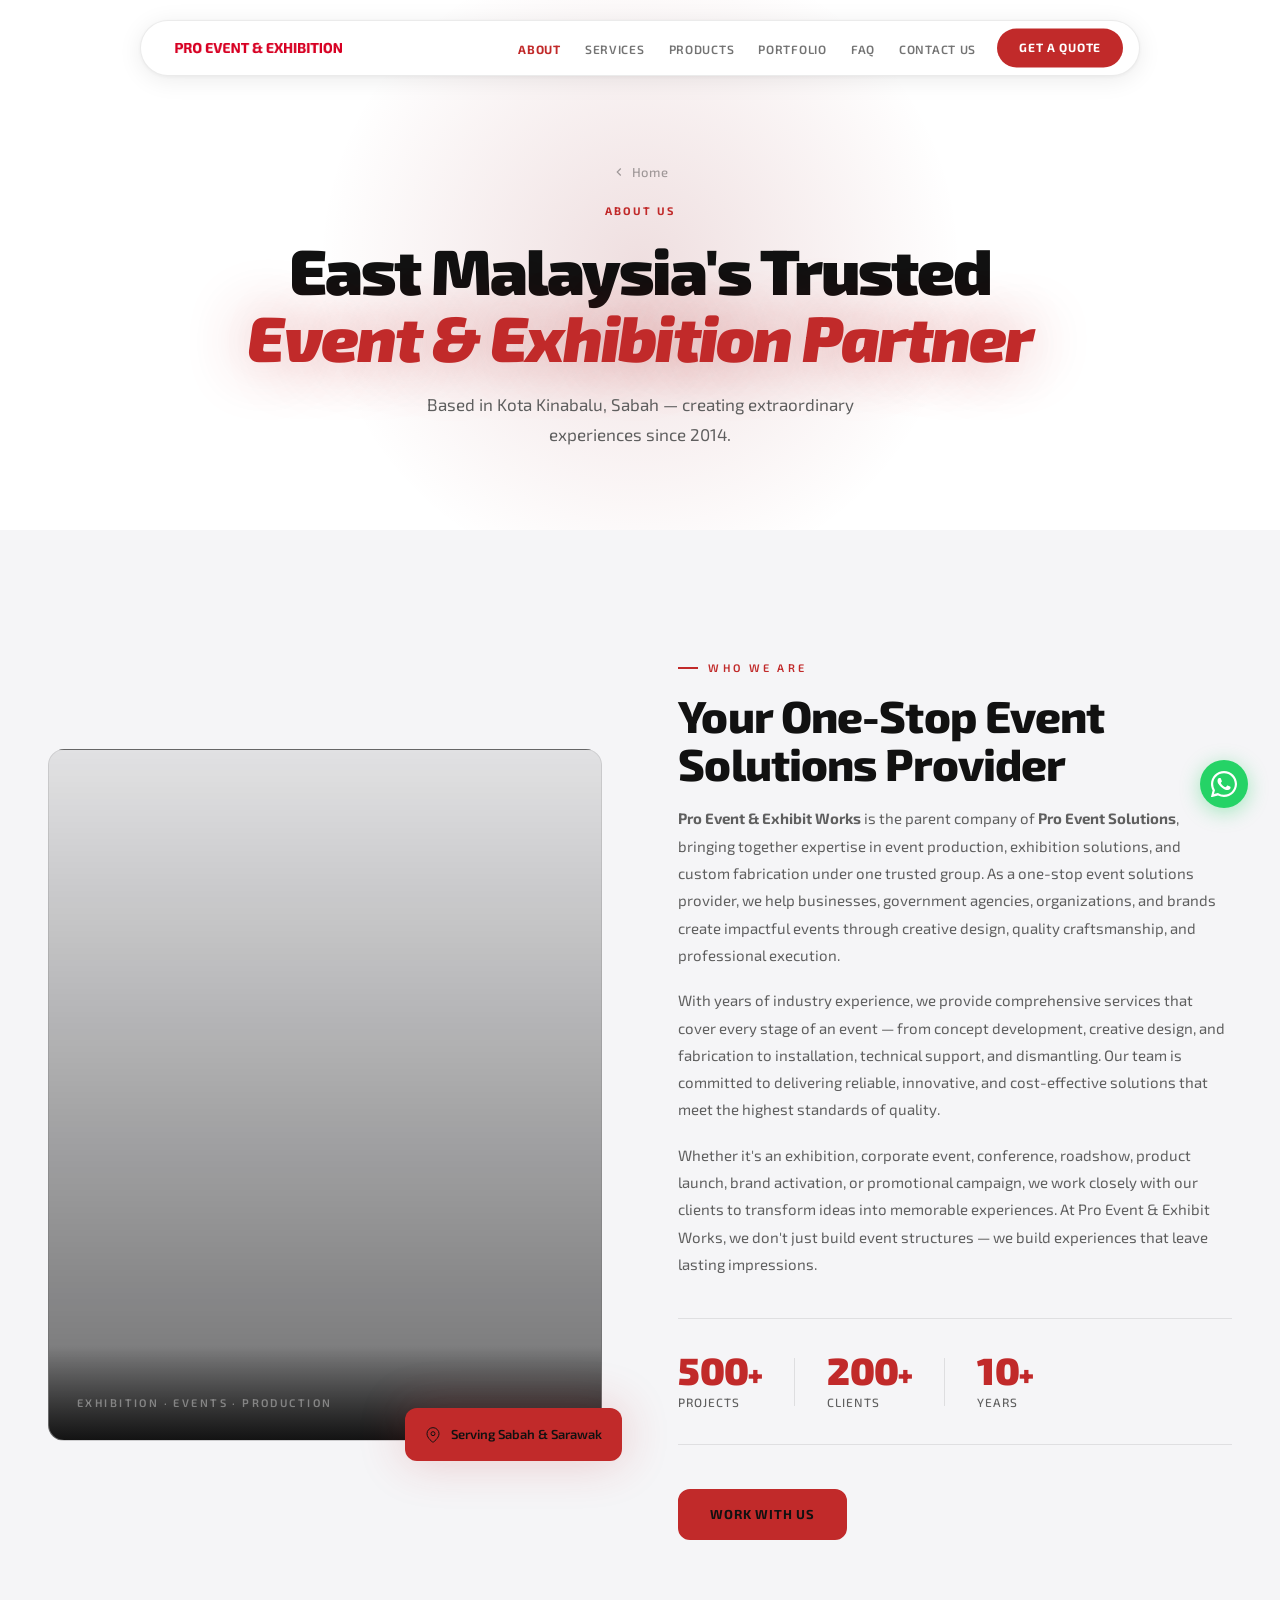
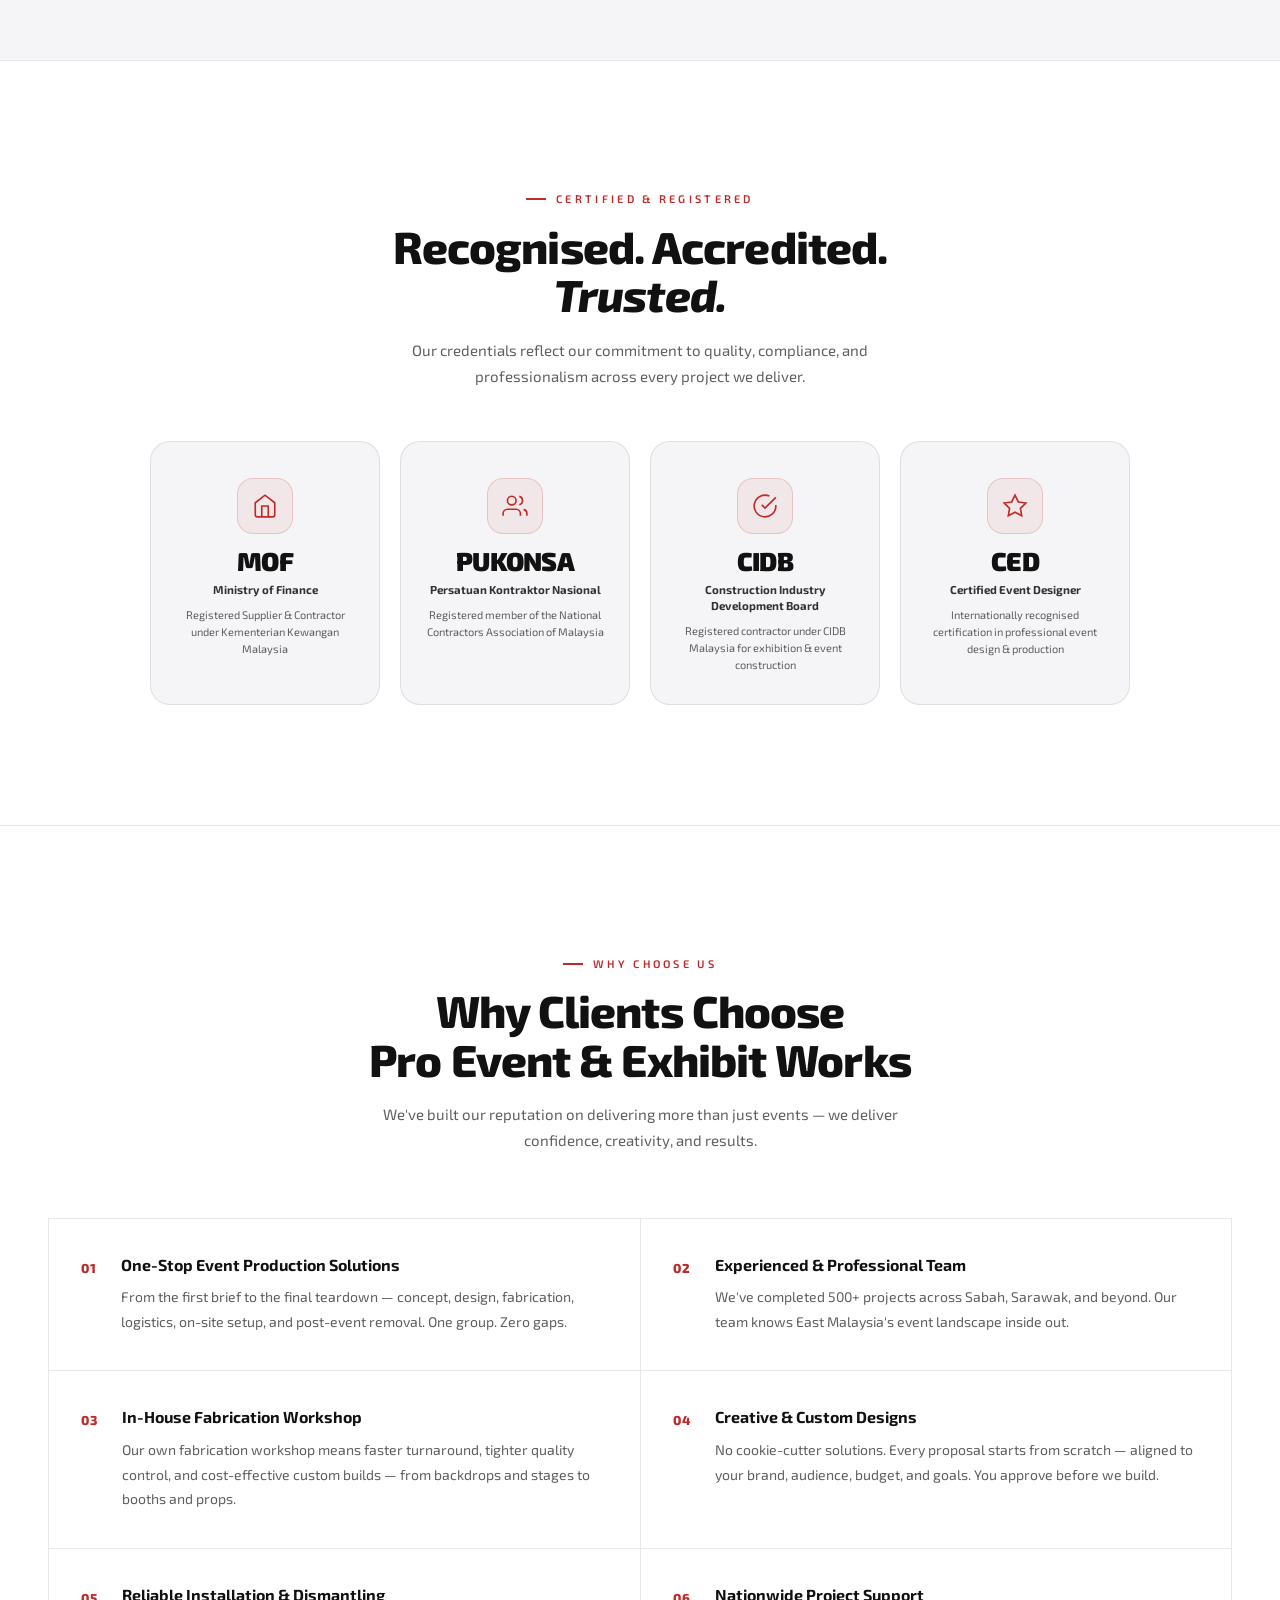
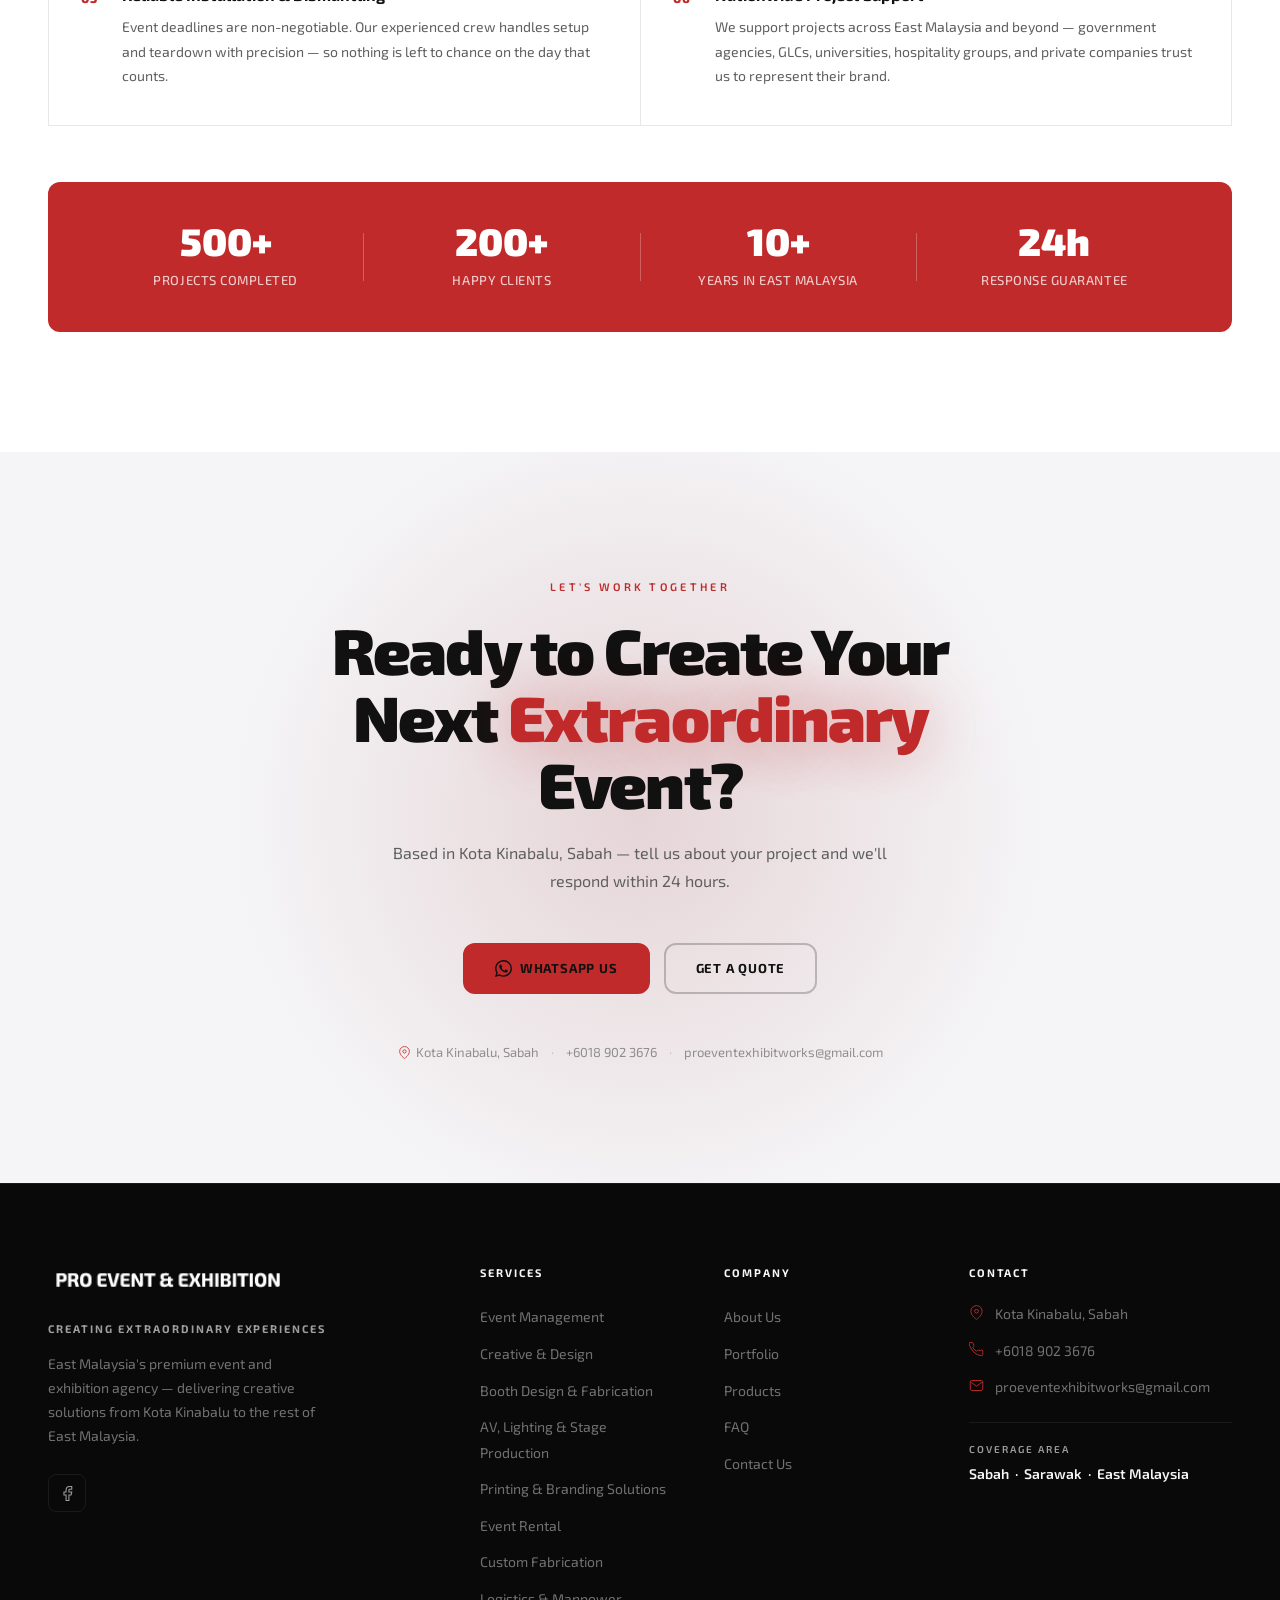
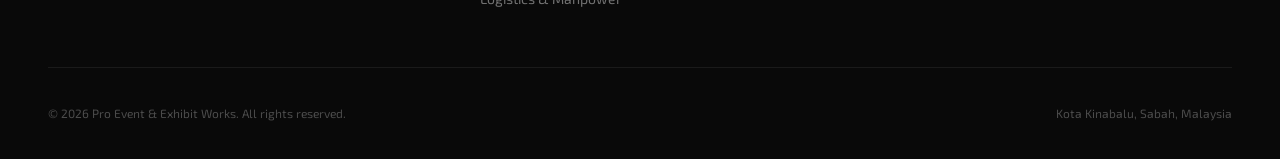
==== about.html @ eab0d54d "feat: rename company to Pro Event & Exhibit Works across all pages Updated all display name occurren" ====
<!DOCTYPE html>
<html lang="en">
<head>
    <meta charset="UTF-8">
    <meta name="viewport" content="width=device-width, initial-scale=1.0">
    <meta name="description" content="About Pro Event & Exhibit Works — East Malaysia's trusted event and exhibition agency based in Kota Kinabalu, Sabah. Over 10 years creating extraordinary experiences.">
    <meta name="author" content="Pro Event & Exhibit Works">
    <meta name="robots" content="index, follow">
    <link rel="canonical" href="https://proeventexhibition.my/about.html">

    <!-- Open Graph -->
    <meta property="og:type" content="website">
    <meta property="og:site_name" content="Pro Event & Exhibit Works">
    <meta property="og:url" content="https://proeventexhibition.my/about.html">
    <meta property="og:title" content="About Us | Pro Event & Exhibit Works">
    <meta property="og:description" content="East Malaysia's trusted event and exhibition agency based in Kota Kinabalu, Sabah. Over 10 years creating extraordinary experiences.">
    <meta property="og:image" content="https://proeventexhibition.my/logo/LOGO COMPANY.png">

    <!-- Twitter Card -->
    <meta name="twitter:card" content="summary_large_image">
    <meta name="twitter:title" content="About Us | Pro Event & Exhibit Works">
    <meta name="twitter:description" content="East Malaysia's trusted event and exhibition agency based in Kota Kinabalu, Sabah. Over 10 years creating extraordinary experiences.">
    <meta name="twitter:image" content="https://proeventexhibition.my/logo/LOGO COMPANY.png">

    <title>About Us | Pro Event & Exhibit Works</title>

    <!-- Favicon -->
    <link rel="icon" type="image/png" href="logo/FAVICON.png">
    <link rel="preconnect" href="https://fonts.googleapis.com">
    <link rel="preconnect" href="https://fonts.gstatic.com" crossorigin>
    <link href="https://fonts.googleapis.com/css2?family=Exo+2:ital,wght@0,100..900;1,100..900&display=swap" rel="stylesheet">
    <link rel="stylesheet" href="css/style.css">
    <!-- JSON-LD: AboutPage -->
    <script type="application/ld+json">
    {
      "@context": "https://schema.org",
      "@type": "AboutPage",
      "name": "About Pro Event & Exhibit Works",
      "url": "https://proeventexhibition.my/about.html",
      "description": "Learn about Pro Event & Exhibit Works — East Malaysia's trusted event and exhibition agency based in Kota Kinabalu, Sabah.",
      "mainEntity": {
        "@type": "Organization",
        "name": "Pro Event & Exhibit Works",
        "url": "https://proeventexhibition.my",
        "telephone": "+60189023676",
        "email": "proeventexhibitworks@gmail.com",
        "address": {
          "@type": "PostalAddress",
          "addressLocality": "Kota Kinabalu",
          "addressRegion": "Sabah",
          "addressCountry": "MY"
        }
      }
    }
    </script>
</head>
<body>

    <!-- ===== NAVIGATION ===== -->
    <nav class="nav" id="nav">
        <div class="nav__container">
            <a href="index.html" class="nav__logo">
                <img src="logo/LOGO COMPANY.png" alt="Pro Event &amp; Exhibit Works" class="nav__logo-img">
            </a>
            <ul class="nav__links">
                <li><a href="about.html" class="nav__link nav__link--active">About</a></li>
                <li><a href="services.html" class="nav__link">Services</a></li>
                <li><a href="products.html" class="nav__link">Products</a></li>
                <li><a href="portfolio.html" class="nav__link">Portfolio</a></li>
                <li><a href="faq.html" class="nav__link">FAQ</a></li>
                <li><a href="contact.html" class="nav__link">Contact Us</a></li>
                <li><a href="contact.html" class="nav__link nav__link--cta">Get a Quote</a></li>
            </ul>
            <button class="nav__hamburger" id="hamburger" aria-label="Toggle menu">
                <span></span><span></span><span></span>
            </button>
        </div>
    </nav>

    <!-- Mobile Menu -->
    <div class="nav__mobile" id="mobileMenu">
        <button class="nav__mobile-close" id="mobileClose" aria-label="Close menu">&#x2715;</button>
        <ul>
            <li><a href="about.html" class="nav__mobile-link nav__mobile-link--active">About</a></li>
            <li><a href="services.html" class="nav__mobile-link">Services</a></li>
            <li><a href="products.html" class="nav__mobile-link">Products</a></li>
            <li><a href="portfolio.html" class="nav__mobile-link">Portfolio</a></li>
            <li><a href="faq.html" class="nav__mobile-link">FAQ</a></li>
            <li><a href="contact.html" class="nav__mobile-link">Contact Us</a></li>
            <li><a href="contact.html" class="nav__mobile-link nav__mobile-link--cta">Get a Quote</a></li>
        </ul>
    </div>

    <!-- ===== PAGE HERO ===== -->
    <section class="page-hero">
        <div class="page-hero__bg"><div class="page-hero__glow"></div></div>
        <div class="page-hero__container">
            <a href="/" class="page-hero__back">
                <svg viewBox="0 0 24 24" fill="none" stroke="currentColor" stroke-width="2" width="14" height="14"><polyline points="15 18 9 12 15 6"/></svg>
                Home
            </a>
            <span class="page-hero__eyebrow">About Us</span>
            <h1 class="page-hero__title">East Malaysia's Trusted<br><em class="page-hero__title-em">Event &amp; Exhibition Partner</em></h1>
            <p class="page-hero__sub">Based in Kota Kinabalu, Sabah — creating extraordinary experiences since 2014.</p>
        </div>
    </section>

    <!-- ===== ABOUT ===== -->
    <section class="about" id="about">
        <div class="about__container">
            <div class="about__image-col fade-up">
                <div class="about__image">
                    
                </div>
                <div class="about__image-tag">
                    <svg viewBox="0 0 24 24" fill="none" stroke="currentColor" stroke-width="1.5"><path d="M21 10c0 7-9 13-9 13s-9-6-9-13a9 9 0 0118 0z"/><circle cx="12" cy="10" r="3"/></svg>
                    <span>Serving Sabah &amp; Sarawak</span>
                </div>
            </div>
            <div class="about__content fade-up">
                <span class="section-eyebrow">Who We Are</span>
                <h2 class="section-title">Your One-Stop Event<br>Solutions Provider</h2>
                <p class="about__text"><strong>Pro Event &amp; Exhibit Works</strong> is the parent company of <strong>Pro Event Solutions</strong>, bringing together expertise in event production, exhibition solutions, and custom fabrication under one trusted group. As a one-stop event solutions provider, we help businesses, government agencies, organizations, and brands create impactful events through creative design, quality craftsmanship, and professional execution.</p>
                <p class="about__text">With years of industry experience, we provide comprehensive services that cover every stage of an event — from concept development, creative design, and fabrication to installation, technical support, and dismantling. Our team is committed to delivering reliable, innovative, and cost-effective solutions that meet the highest standards of quality.</p>
                <p class="about__text">Whether it's an exhibition, corporate event, conference, roadshow, product launch, brand activation, or promotional campaign, we work closely with our clients to transform ideas into memorable experiences. At Pro Event &amp; Exhibit Works, we don't just build event structures — we build experiences that leave lasting impressions.</p>
                <div class="about__stats">
                    <div class="about__stat">
                        <span class="about__stat-num">500<span class="about__stat-plus">+</span></span>
                        <span class="about__stat-label">Projects</span>
                    </div>
                    <div class="about__stat-divider"></div>
                    <div class="about__stat">
                        <span class="about__stat-num">200<span class="about__stat-plus">+</span></span>
                        <span class="about__stat-label">Clients</span>
                    </div>
                    <div class="about__stat-divider"></div>
                    <div class="about__stat">
                        <span class="about__stat-num">10<span class="about__stat-plus">+</span></span>
                        <span class="about__stat-label">Years</span>
                    </div>
                </div>
                <a href="contact.html" class="btn btn--primary" style="margin-top:8px;">Work With Us</a>
            </div>
        </div>
    </section>

    <!-- ===== CERTIFICATIONS ===== -->
    <section class="certs" id="certifications">
        <div class="certs__container">
            <div class="certs__header fade-up">
                <span class="section-eyebrow">Certified &amp; Registered</span>
                <h2 class="section-title">Recognised. Accredited.<br><em>Trusted.</em></h2>
                <p class="section-subtitle">Our credentials reflect our commitment to quality, compliance, and professionalism across every project we deliver.</p>
            </div>
            <div class="certs__grid">

                <div class="cert-card fade-up">
                    <div class="cert-card__icon">
                        <svg viewBox="0 0 24 24" fill="none" stroke="currentColor" stroke-width="1.5" width="26" height="26"><path d="M3 9l9-7 9 7v11a2 2 0 01-2 2H5a2 2 0 01-2-2z"/><polyline points="9 22 9 12 15 12 15 22"/></svg>
                    </div>
                    <span class="cert-card__acronym">MOF</span>
                    <span class="cert-card__name">Ministry of Finance</span>
                    <span class="cert-card__label">Registered Supplier &amp; Contractor under Kementerian Kewangan Malaysia</span>
                </div>

                <div class="cert-card fade-up">
                    <div class="cert-card__icon">
                        <svg viewBox="0 0 24 24" fill="none" stroke="currentColor" stroke-width="1.5" width="26" height="26"><path d="M17 21v-2a4 4 0 00-4-4H5a4 4 0 00-4 4v2"/><circle cx="9" cy="7" r="4"/><path d="M23 21v-2a4 4 0 00-3-3.87"/><path d="M16 3.13a4 4 0 010 7.75"/></svg>
                    </div>
                    <span class="cert-card__acronym">PUKONSA</span>
                    <span class="cert-card__name">Persatuan Kontraktor Nasional</span>
                    <span class="cert-card__label">Registered member of the National Contractors Association of Malaysia</span>
                </div>

                <div class="cert-card fade-up">
                    <div class="cert-card__icon">
                        <svg viewBox="0 0 24 24" fill="none" stroke="currentColor" stroke-width="1.5" width="26" height="26"><path d="M22 11.08V12a10 10 0 11-5.93-9.14"/><polyline points="22 4 12 14.01 9 11.01"/></svg>
                    </div>
                    <span class="cert-card__acronym">CIDB</span>
                    <span class="cert-card__name">Construction Industry Development Board</span>
                    <span class="cert-card__label">Registered contractor under CIDB Malaysia for exhibition &amp; event construction</span>
                </div>

                <div class="cert-card fade-up">
                    <div class="cert-card__icon">
                        <svg viewBox="0 0 24 24" fill="none" stroke="currentColor" stroke-width="1.5" width="26" height="26"><polygon points="12 2 15.09 8.26 22 9.27 17 14.14 18.18 21.02 12 17.77 5.82 21.02 7 14.14 2 9.27 8.91 8.26 12 2"/></svg>
                    </div>
                    <span class="cert-card__acronym">CED</span>
                    <span class="cert-card__name">Certified Event Designer</span>
                    <span class="cert-card__label">Internationally recognised certification in professional event design &amp; production</span>
                </div>

            </div>
        </div>
    </section>

    <!-- ===== WHY US ===== -->
    <section class="why-about" id="why">
        <div class="why-about__container">

            <div class="why-about__header fade-up">
                <span class="section-eyebrow">Why Choose Us</span>
                <h2 class="section-title">Why Clients Choose<br>Pro Event &amp; Exhibit Works</h2>
                <p class="section-subtitle">We've built our reputation on delivering more than just events — we deliver confidence, creativity, and results.</p>
            </div>

            <div class="why-about__grid">

                <div class="why-about__item fade-up">
                    <span class="why-about__num">01</span>
                    <div class="why-about__body">
                        <h3 class="why-about__title">One-Stop Event Production Solutions</h3>
                        <p class="why-about__desc">From the first brief to the final teardown — concept, design, fabrication, logistics, on-site setup, and post-event removal. One group. Zero gaps.</p>
                    </div>
                </div>

                <div class="why-about__item fade-up">
                    <span class="why-about__num">02</span>
                    <div class="why-about__body">
                        <h3 class="why-about__title">Experienced &amp; Professional Team</h3>
                        <p class="why-about__desc">We've completed 500+ projects across Sabah, Sarawak, and beyond. Our team knows East Malaysia's event landscape inside out.</p>
                    </div>
                </div>

                <div class="why-about__item fade-up">
                    <span class="why-about__num">03</span>
                    <div class="why-about__body">
                        <h3 class="why-about__title">In-House Fabrication Workshop</h3>
                        <p class="why-about__desc">Our own fabrication workshop means faster turnaround, tighter quality control, and cost-effective custom builds — from backdrops and stages to booths and props.</p>
                    </div>
                </div>

                <div class="why-about__item fade-up">
                    <span class="why-about__num">04</span>
                    <div class="why-about__body">
                        <h3 class="why-about__title">Creative &amp; Custom Designs</h3>
                        <p class="why-about__desc">No cookie-cutter solutions. Every proposal starts from scratch — aligned to your brand, audience, budget, and goals. You approve before we build.</p>
                    </div>
                </div>

                <div class="why-about__item fade-up">
                    <span class="why-about__num">05</span>
                    <div class="why-about__body">
                        <h3 class="why-about__title">Reliable Installation &amp; Dismantling</h3>
                        <p class="why-about__desc">Event deadlines are non-negotiable. Our experienced crew handles setup and teardown with precision — so nothing is left to chance on the day that counts.</p>
                    </div>
                </div>

                <div class="why-about__item fade-up">
                    <span class="why-about__num">06</span>
                    <div class="why-about__body">
                        <h3 class="why-about__title">Nationwide Project Support</h3>
                        <p class="why-about__desc">We support projects across East Malaysia and beyond — government agencies, GLCs, universities, hospitality groups, and private companies trust us to represent their brand.</p>
                    </div>
                </div>

            </div>

            <div class="why-about__bar fade-up">
                <div class="why-about__stat">
                    <strong>500+</strong>
                    <span>Projects Completed</span>
                </div>
                <div class="why-about__divider"></div>
                <div class="why-about__stat">
                    <strong>200+</strong>
                    <span>Happy Clients</span>
                </div>
                <div class="why-about__divider"></div>
                <div class="why-about__stat">
                    <strong>10+</strong>
                    <span>Years in East Malaysia</span>
                </div>
                <div class="why-about__divider"></div>
                <div class="why-about__stat">
                    <strong>24h</strong>
                    <span>Response Guarantee</span>
                </div>
            </div>

        </div>
    </section>

        <!-- ===== CTA ===== -->
    <section class="cta" id="contact">
        <div class="cta__glow"></div>
        <div class="cta__container fade-up">
            <p class="cta__eyebrow">Let's Work Together</p>
            <h2 class="cta__title">Ready to Create Your<br>Next <em>Extraordinary</em> Event?</h2>
            <p class="cta__sub">Based in Kota Kinabalu, Sabah &mdash; tell us about your project and we'll respond within 24 hours.</p>
            <div class="cta__btns">
                <a href="https://wa.me/60189023676?text=Hi%2C%20I%27d%20like%20to%20enquire%20about%20your%20event%20services." class="btn btn--primary">
                    <svg viewBox="0 0 24 24" fill="currentColor" width="17" height="17"><path d="M17.472 14.382c-.297-.149-1.758-.867-2.03-.967-.273-.099-.471-.148-.67.15-.197.297-.767.966-.94 1.164-.173.199-.347.223-.644.075-.297-.15-1.255-.463-2.39-1.475-.883-.788-1.48-1.761-1.653-2.059-.173-.297-.018-.458.13-.606.134-.133.298-.347.446-.52.149-.174.198-.298.298-.497.099-.198.05-.371-.025-.52-.075-.149-.669-1.612-.916-2.207-.242-.579-.487-.5-.669-.51-.173-.008-.371-.01-.57-.01-.198 0-.52.074-.792.372-.272.297-1.04 1.016-1.04 2.479 0 1.462 1.065 2.875 1.213 3.074.149.198 2.096 3.2 5.077 4.487.709.306 1.262.489 1.694.625.712.227 1.36.195 1.871.118.571-.085 1.758-.719 2.006-1.413.248-.694.248-1.289.173-1.413-.074-.124-.272-.198-.57-.347m-5.421 7.403h-.004a9.87 9.87 0 01-5.031-1.378l-.361-.214-3.741.982.998-3.648-.235-.374a9.86 9.86 0 01-1.51-5.26c.001-5.45 4.436-9.884 9.888-9.884 2.64 0 5.122 1.03 6.988 2.898a9.825 9.825 0 012.893 6.994c-.003 5.45-4.437 9.884-9.885 9.884m8.413-18.297A11.815 11.815 0 0012.05 0C5.495 0 .16 5.335.157 11.892c0 2.096.547 4.142 1.588 5.945L.057 24l6.305-1.654a11.882 11.882 0 005.683 1.448h.005c6.554 0 11.89-5.335 11.893-11.893a11.821 11.821 0 00-3.48-8.413Z"/></svg>
                    WhatsApp Us
                </a>
                <a href="contact.html" class="btn btn--secondary">Get a Quote</a>
            </div>
            <div class="cta__info">
                <span>
                    <svg viewBox="0 0 24 24" fill="none" stroke="currentColor" stroke-width="1.5" width="13" height="13"><path d="M21 10c0 7-9 13-9 13s-9-6-9-13a9 9 0 0118 0z"/><circle cx="12" cy="10" r="3"/></svg>
                    Kota Kinabalu, Sabah
                </span>
                <span class="cta__sep">&middot;</span>
                <span>+6018 902 3676</span>
                <span class="cta__sep">&middot;</span>
                <span>proeventexhibitworks@gmail.com</span>
            </div>
        </div>
    </section>

    <!-- ===== FOOTER ===== -->
    <footer class="footer">
        <div class="footer__container">
            <div class="footer__grid">
                <div class="footer__brand">
                    <a href="index.html" class="footer__logo">
                        <img src="logo/LOGO COMPANY.png" alt="Pro Event &amp; Exhibit Works" class="footer__logo-img">
                    </a>
                    <p class="footer__tagline">Creating Extraordinary Experiences</p>
                    <p class="footer__desc">East Malaysia's premium event and exhibition agency — delivering creative solutions from Kota Kinabalu to the rest of East Malaysia.</p>
                    <div class="footer__social">
                        <a href="https://www.facebook.com/profile.php?id=61574383752971" target="_blank" rel="noopener" class="footer__social-link" aria-label="Facebook"><svg viewBox="0 0 24 24" fill="none" stroke="currentColor" stroke-width="1.5"><path d="M18 2h-3a5 5 0 00-5 5v3H7v4h3v8h4v-8h3l1-4h-4V7a1 1 0 011-1h3z"/></svg></a>
                        <a href="#" class="footer__social-link footer__social-link--inactive" aria-label="Instagram"><svg viewBox="0 0 24 24" fill="none" stroke="currentColor" stroke-width="1.5"><rect x="2" y="2" width="20" height="20" rx="5" ry="5"/><path d="M16 11.37A4 4 0 1112.63 8 4 4 0 0116 11.37z"/><line x1="17.5" y1="6.5" x2="17.51" y2="6.5"/></svg></a>
                        <a href="#" class="footer__social-link footer__social-link--inactive" aria-label="LinkedIn"><svg viewBox="0 0 24 24" fill="none" stroke="currentColor" stroke-width="1.5"><path d="M16 8a6 6 0 016 6v7h-4v-7a2 2 0 00-2-2 2 2 0 00-2 2v7h-4v-7a6 6 0 016-6z"/><rect x="2" y="9" width="4" height="12"/><circle cx="4" cy="4" r="2"/></svg></a>
                    </div>
                </div>
                <div class="footer__col">
                    <h4 class="footer__col-title">Services</h4>
                    <ul class="footer__links">
                        <li><a href="services.html">Event Management</a></li>
                        <li><a href="services.html">Creative &amp; Design</a></li>
                        <li><a href="services.html">Booth Design &amp; Fabrication</a></li>
                        <li><a href="services.html">AV, Lighting &amp; Stage Production</a></li>
                        <li><a href="services.html">Printing &amp; Branding Solutions</a></li>
                        <li><a href="services.html">Event Rental</a></li>
                        <li><a href="services.html">Custom Fabrication</a></li>
                        <li><a href="services.html">Logistics &amp; Manpower</a></li>
                    </ul>
                </div>
                <div class="footer__col">
                    <h4 class="footer__col-title">Company</h4>
                    <ul class="footer__links">
                        <li><a href="about.html">About Us</a></li>
                        <li><a href="portfolio.html">Portfolio</a></li>
                        <li><a href="products.html">Products</a></li>
                        <li><a href="faq.html">FAQ</a></li>
                        <li><a href="contact.html">Contact Us</a></li>
                    </ul>
                </div>
                <div class="footer__col">
                    <h4 class="footer__col-title">Contact</h4>
                    <ul class="footer__contact-list">
                        <li><svg viewBox="0 0 24 24" fill="none" stroke="currentColor" stroke-width="1.5"><path d="M21 10c0 7-9 13-9 13s-9-6-9-13a9 9 0 0118 0z"/><circle cx="12" cy="10" r="3"/></svg> Kota Kinabalu, Sabah</li>
                        <li><svg viewBox="0 0 24 24" fill="none" stroke="currentColor" stroke-width="1.5"><path d="M22 16.92v3a2 2 0 01-2.18 2 19.79 19.79 0 01-8.63-3.07A19.5 19.5 0 013.07 9.81a19.79 19.79 0 01-3.07-8.64A2 2 0 012 .99h3a2 2 0 012 1.72c.127.96.361 1.903.7 2.81a2 2 0 01-.45 2.11L6.09 8.91a16 16 0 006 6l1.27-1.27a2 2 0 012.11-.45c.907.339 1.85.573 2.81.7A2 2 0 0122 15.99v.93z"/></svg><a href="tel:+60189023676">+6018 902 3676</a></li>
                        <li><svg viewBox="0 0 24 24" fill="none" stroke="currentColor" stroke-width="1.5"><path d="M4 4h16c1.1 0 2 .9 2 2v12c0 1.1-.9 2-2 2H4c-1.1 0-2-.9-2-2V6c0-1.1.9-2 2-2z"/><polyline points="22,6 12,13 2,6"/></svg><a href="mailto:proeventexhibitworks@gmail.com">proeventexhibitworks@gmail.com</a></li>
                    </ul>
                    <div class="footer__coverage">
                        <span>Coverage Area</span>
                        <p>Sabah &nbsp;&middot;&nbsp; Sarawak &nbsp;&middot;&nbsp; East Malaysia</p>
                    </div>
                </div>
            </div>
            <div class="footer__bottom">
                <p>&copy; 2026 Pro Event &amp; Exhibit Works. All rights reserved.</p>
                <p>Kota Kinabalu, Sabah, Malaysia</p>
            </div>
        </div>
    </footer>

    <a class="wa-float" href="https://wa.me/60189023676?text=Hi%2C%20I%27d%20like%20to%20enquire%20about%20your%20event%20services." target="_blank" rel="noopener" aria-label="Chat on WhatsApp">
        <svg viewBox="0 0 24 24" fill="currentColor" width="26" height="26"><path d="M17.472 14.382c-.297-.149-1.758-.867-2.03-.967-.273-.099-.471-.148-.67.15-.197.297-.767.966-.94 1.164-.173.199-.347.223-.644.075-.297-.15-1.255-.463-2.39-1.475-.883-.788-1.48-1.761-1.653-2.059-.173-.297-.018-.458.13-.606.134-.133.298-.347.446-.52.149-.174.198-.298.298-.497.099-.198.05-.371-.025-.52-.075-.149-.669-1.612-.916-2.207-.242-.579-.487-.5-.669-.51-.173-.008-.371-.01-.57-.01-.198 0-.52.074-.792.372-.272.297-1.04 1.016-1.04 2.479 0 1.462 1.065 2.875 1.213 3.074.149.198 2.096 3.2 5.077 4.487.709.306 1.262.489 1.694.625.712.227 1.36.195 1.871.118.571-.085 1.758-.719 2.006-1.413.248-.694.248-1.289.173-1.413-.074-.124-.272-.198-.57-.347z"/><path d="M12 0C5.373 0 0 5.373 0 12c0 2.127.558 4.126 1.533 5.862L.057 23.5a.5.5 0 00.609.61l5.79-1.453A11.952 11.952 0 0012 24c6.627 0 12-5.373 12-12S18.627 0 12 0zm0 22a9.952 9.952 0 01-5.187-1.449l-.361-.216-3.762.944.998-3.662-.235-.375A9.953 9.953 0 012 12C2 6.477 6.477 2 12 2s10 4.477 10 10-4.477 10-10 10z"/></svg>
    </a>
    <button class="back-to-top" id="backToTop" aria-label="Back to top">
        <svg width="18" height="18" viewBox="0 0 18 18" fill="none"><path d="M9 14V4M9 4L4 9M9 4L14 9" stroke="currentColor" stroke-width="2" stroke-linecap="round" stroke-linejoin="round"/></svg>
    </button>

    <script src="js/main.js"></script>
</body>
</html>
---- css/style.css ----
/* ============================================================
   PRO EVENT & EXHIBITION — STYLESHEET
   Dark mode · Premium · Minimal · Montserrat + Inter
   ============================================================ */

/* ---- Custom Properties ----------------------------------- */
:root {
    /* Light theme palette */
    --black:      #ffffff;       /* main section backgrounds */
    --white:      #111111;       /* main text */
    --grey:       #5f5f5f;       /* secondary text */

    --surface:    #f5f5f7;       /* alternate section bg */
    --surface-2:  #eaeaec;       /* card hover / deeper surface */
    --border:     rgba(0,0,0,0.09);
    --border-red: rgba(193, 42, 42, 0.35);

    /* Brand accent colours — unchanged */
    --burgundy:   #3D0B10;
    --crimson:    #8D1B22;
    --red:        #C12A2A;

    --font-head:  'Exo 2', sans-serif;
    --font-body:  'Exo 2', sans-serif;

    --section-y:  clamp(72px, 10vw, 120px);
    --wrap:       1280px;
    --gutter:     clamp(20px, 5vw, 48px);

    --ease-out:   cubic-bezier(0.16, 1, 0.3, 1);
    --radius:     12px;
    --shadow-red: 0 0 48px rgba(193, 42, 42, 0.22);
}

/* ---- Dark-section overrides (hero, stats, footer, mobile menu)
        Re-declare the palette so all var() refs inside those
        sections keep using the original dark values.          ---- */
.stats,
.footer,
.nav__mobile {
    --black:     #090909;
    --white:     #F6F6F6;
    --grey:      #9E9E9E;
    --surface:   #0f0f0f;
    --surface-2: #141414;
    --border:    rgba(255,255,255,0.07);
}

/* ---- Reset ------------------------------------------------ */
*, *::before, *::after { box-sizing: border-box; margin: 0; padding: 0; }
html { scroll-behavior: smooth; font-size: 16px; }
body {
    font-family: var(--font-body);
    background: var(--black);
    color: var(--white);
    line-height: 1.6;
    overflow-x: hidden;
    -webkit-font-smoothing: antialiased;
}
a { text-decoration: none; color: inherit; }
ul { list-style: none; }
img { max-width: 100%; display: block; }
button { font-family: inherit; }

/* ---- Shared Wrappers ------------------------------------- */
.section-eyebrow {
    display: inline-flex;
    align-items: center;
    gap: 10px;
    font-size: 11px;
    font-weight: 600;
    letter-spacing: .3em;
    text-transform: uppercase;
    color: var(--red);
    margin-bottom: 14px;
}
.section-eyebrow::before {
    content: '';
    display: inline-block;
    width: 20px;
    height: 2px;
    background: var(--red);
    flex-shrink: 0;
}

.section-title {
    font-family: var(--font-head);
    font-size: clamp(26px, 3.5vw, 46px);
    font-weight: 800;
    line-height: 1.08;
    letter-spacing: -.02em;
    color: var(--white);
    margin-bottom: 18px;
}

.section-subtitle {
    font-size: 15px;
    color: var(--grey);
    line-height: 1.75;
    max-width: 540px;
}

.section-header {
    text-align: center;
    margin-bottom: 60px;
}
.section-header .section-subtitle { margin: 0 auto; }

/* ---- Scroll Animations ----------------------------------- */
.fade-up {
    opacity: 0;
    transform: translateY(28px);
    transition: opacity .7s var(--ease-out), transform .7s var(--ease-out);
}
.fade-up.visible { opacity: 1; transform: translateY(0); }

/* Stagger children in grids */
.services__grid .fade-up:nth-child(1),
.why-us__grid  .fade-up:nth-child(1),
.portfolio__grid .fade-up:nth-child(1),
.testimonials__grid .fade-up:nth-child(1) { transition-delay: 0s; }
.testimonials__grid .fade-up:nth-child(4) { transition-delay: .24s; }
.testimonials__grid .fade-up:nth-child(5) { transition-delay: .32s; }

.services__grid .fade-up:nth-child(2),
.why-us__grid  .fade-up:nth-child(2),
.portfolio__grid .fade-up:nth-child(2),
.testimonials__grid .fade-up:nth-child(2) { transition-delay: .08s; }

.services__grid .fade-up:nth-child(3),
.why-us__grid  .fade-up:nth-child(3),
.portfolio__grid .fade-up:nth-child(3),
.testimonials__grid .fade-up:nth-child(3) { transition-delay: .16s; }

.services__grid .fade-up:nth-child(4),
.why-us__grid  .fade-up:nth-child(4),
.portfolio__grid .fade-up:nth-child(4) { transition-delay: .24s; }

.services__grid .fade-up:nth-child(5),
.why-us__grid  .fade-up:nth-child(5),
.portfolio__grid .fade-up:nth-child(5) { transition-delay: .32s; }

.services__grid .fade-up:nth-child(6),
.why-us__grid  .fade-up:nth-child(6),
.portfolio__grid .fade-up:nth-child(6) { transition-delay: .40s; }

.services__grid .fade-up:nth-child(7) { transition-delay: .48s; }
.services__grid .fade-up:nth-child(8) { transition-delay: .56s; }

/* ---- Buttons --------------------------------------------- */
.btn {
    display: inline-flex;
    align-items: center;
    gap: 8px;
    padding: 13px 30px;
    border-radius: var(--radius);
    font-family: var(--font-head);
    font-size: 13px;
    font-weight: 700;
    letter-spacing: .06em;
    text-transform: uppercase;
    border: 2px solid transparent;
    cursor: pointer;
    transition: background .25s, border-color .25s, box-shadow .25s, transform .25s;
    white-space: nowrap;
}
.btn--primary {
    background: var(--red);
    border-color: var(--red);
    color: var(--white);
}
.btn--primary:hover {
    background: var(--crimson);
    border-color: var(--crimson);
    box-shadow: var(--shadow-red);
    transform: translateY(-2px);
}
.btn--secondary {
    background: transparent;
    border-color: rgba(0,0,0,.22);
    color: var(--white);
}
.btn--secondary:hover {
    border-color: var(--red);
    color: var(--red);
    box-shadow: 0 0 24px rgba(193,42,42,.12);
    transform: translateY(-2px);
}
/* Restore light border when btn--secondary sits on a dark background */
.stats .btn--secondary,
.footer .btn--secondary {
    border-color: rgba(246,246,246,.35);
}

/* ============================================================
   NAVIGATION — floating pill
   ============================================================ */
.nav {
    position: fixed;
    top: 20px;
    left: 50%;
    transform: translateX(-50%);
    width: calc(100% - 120px);
    max-width: 1000px;
    z-index: 1000;
    background: #ffffff;
    border-radius: 100px;
    border: 1px solid rgba(0,0,0,.08);
    box-shadow: 0 4px 24px rgba(0,0,0,.08), 0 1px 4px rgba(0,0,0,.05);
    transition: box-shadow .3s, top .3s, opacity .3s, transform .3s;
}
.nav.scrolled {
    top: 12px;
    box-shadow: 0 8px 36px rgba(0,0,0,.13), 0 2px 6px rgba(0,0,0,.07);
}
.nav.nav--hidden {
    opacity: 0;
    transform: translateX(-50%) translateY(-120%);
    pointer-events: none;
}
.nav__container {
    padding: 14px 16px 14px 28px;
    display: flex;
    align-items: center;
    gap: 24px;
    position: relative;
}

/* Logo */
.nav__logo {
    display: flex;
    align-items: center;
    flex-shrink: 0;
    text-decoration: none;
}
.nav__logo-img {
    height: 24px;
    width: auto;
    display: block;
    object-fit: contain;
}

/* Desktop links */
.nav__links {
    display: flex;
    align-items: center;
    gap: 2px;
    flex: 1;
    justify-content: center;
}
.nav__link {
    font-size: 12px;
    font-weight: 600;
    letter-spacing: .06em;
    text-transform: uppercase;
    color: rgba(0,0,0,.55);
    padding: 7px 11px;
    border-radius: 100px;
    transition: color .2s, background .2s;
}
.nav__link::after { display: none; }
.nav__link:hover {
    color: var(--red);
    background: none;
}
.nav__link--active {
    color: var(--red);
    font-weight: 700;
    background: none;
}

/* CTA pill button */
.nav__link--cta {
    position: absolute;
    right: 16px;
    top: 50%;
    transform: translateY(-50%);
    background: var(--red);
    color: #ffffff !important;
    padding: 10px 22px;
    border-radius: 100px;
    font-family: var(--font-head);
    font-size: 12px;
    font-weight: 700;
    letter-spacing: .06em;
    text-transform: uppercase;
    flex-shrink: 0;
    transition: background .2s, box-shadow .2s, transform .2s;
}
.nav__link--cta:hover {
    background: var(--crimson);
    box-shadow: var(--shadow-red);
    transform: translateY(-1px);
}

/* Hamburger */
.nav__hamburger {
    display: none;
    flex-direction: column;
    gap: 5px;
    background: none;
    border: none;
    cursor: pointer;
    padding: 4px;
    flex-shrink: 0;
}
.nav__hamburger span {
    display: block;
    width: 22px;
    height: 2px;
    background: #111111;
    border-radius: 2px;
    transition: all .3s;
}

/* Mobile overlay */
.nav__mobile {
    position: fixed;
    inset: 0;
    background: rgba(9,9,9,.97);
    backdrop-filter: blur(20px);
    z-index: 999;
    display: flex;
    align-items: center;
    justify-content: center;
    transform: translateX(100%);
    transition: transform .55s var(--ease-out);
}
.nav__mobile.open { transform: translateX(0); }
.nav__mobile ul {
    text-align: center;
    display: flex;
    flex-direction: column;
    gap: 28px;
}
.nav__mobile-link {
    font-family: var(--font-head);
    font-size: clamp(24px, 5vw, 36px);
    font-weight: 700;
    letter-spacing: .04em;
    color: rgba(246,246,246,.85);
    transition: color .2s;
}
.nav__mobile-link:hover,
.nav__mobile-link--cta,
.nav__mobile-link--active { color: var(--red); }
.nav__mobile-close {
    position: absolute;
    top: 28px;
    right: 28px;
    background: none;
    border: none;
    color: var(--grey);
    font-size: 24px;
    cursor: pointer;
    transition: color .2s;
}
.nav__mobile-close:hover { color: var(--white); }

/* Responsive pill nav */
@media (max-width: 768px) {
    .nav {
        width: calc(100% - 32px);
        top: 14px;
        border-radius: 20px;
    }
    .nav.scrolled { top: 10px; }
    .nav__container { padding: 14px 16px; }
}

/* ============================================================
   HERO
   ============================================================ */
.hero {
    position: relative;
    min-height: 100vh;
    display: flex;
    align-items: center;
    overflow: hidden;
}

/* ---- Background ------------------------------------------ */
.hero__bg {
    position: absolute;
    inset: 0;
    background: #ffffff;
}

.hero__glow {
    position: absolute;
    border-radius: 50%;
    pointer-events: none;
}
.hero__glow--1 {
    width: 900px; height: 900px;
    background: radial-gradient(circle, rgba(193,42,42,.07) 0%, transparent 65%);
    top: 50%; left: 15%;
    transform: translate(-50%, -50%);
    animation: glowFloat 10s ease-in-out infinite;
}
.hero__glow--2 {
    width: 600px; height: 600px;
    background: radial-gradient(circle, rgba(193,42,42,.05) 0%, transparent 65%);
    bottom: -10%; right: 10%;
    animation: glowFloat 13s ease-in-out infinite reverse;
}

@keyframes glowFloat {
    0%, 100% { opacity: .75; transform: translate(-50%, -50%) scale(1); }
    50%       { opacity: 1;   transform: translate(-50%, -50%) scale(1.1); }
}

.hero__grid {
    position: absolute;
    inset: 0;
    background-image: radial-gradient(rgba(0,0,0,.06) 1px, transparent 1px);
    background-size: 44px 44px;
    opacity: .6;
}

/* ---- Layout ---------------------------------------------- */
.hero__container {
    position: relative;
    z-index: 1;
    max-width: var(--wrap);
    margin: 0 auto;
    padding: 160px var(--gutter) 140px;
    display: flex;
    flex-direction: column;
    align-items: center;
    text-align: center;
}

.hero__content {
    max-width: 780px;
    display: flex;
    flex-direction: column;
    align-items: center;
}

/* ---- Badge ----------------------------------------------- */
.hero__badge {
    display: inline-flex;
    align-items: center;
    gap: 10px;
    background: rgba(193,42,42,.08);
    border: 1px solid rgba(193,42,42,.2);
    border-radius: 100px;
    padding: 8px 18px;
    font-size: 11px;
    font-weight: 600;
    letter-spacing: .1em;
    text-transform: uppercase;
    color: rgba(0,0,0,.55);
    margin-bottom: 36px;
}
.hero__badge-dot {
    width: 6px; height: 6px;
    border-radius: 50%;
    background: var(--red);
    flex-shrink: 0;
    animation: dotPulse 2.5s ease-in-out infinite;
}
@keyframes dotPulse {
    0%, 100% { box-shadow: 0 0 0 0 rgba(193,42,42,.6); }
    50%       { box-shadow: 0 0 0 5px rgba(193,42,42,0); }
}

/* ---- Title ----------------------------------------------- */
.hero__title {
    font-family: var(--font-head);
    font-size: clamp(40px, 5.5vw, 72px);
    font-weight: 900;
    line-height: 1.05;
    letter-spacing: -.025em;
    color: var(--white);
    margin-bottom: 28px;
}
.hero__title-em {
    color: var(--red);
    font-style: normal;
    display: block;
}

/* ---- Subtitle -------------------------------------------- */
.hero__subtitle {
    font-size: clamp(15px, 1.4vw, 17px);
    color: rgba(0,0,0,.5);
    max-width: 520px;
    line-height: 1.8;
    margin-bottom: 48px;
    font-weight: 400;
}

/* ---- CTAs ------------------------------------------------ */
.hero__ctas { display: flex; gap: 14px; flex-wrap: wrap; justify-content: center; }

/* ---- Scroll indicator ------------------------------------ */
.hero__scroll {
    position: absolute;
    bottom: 48px;
    left: 50%;
    transform: translateX(-50%);
    display: flex;
    flex-direction: column;
    align-items: center;
    gap: 10px;
    z-index: 1;
}
.hero__scroll-text {
    font-size: 9px;
    letter-spacing: .3em;
    text-transform: uppercase;
    color: rgba(0,0,0,.3);
}
.hero__scroll-line {
    width: 1px;
    height: 44px;
    background: linear-gradient(to bottom, rgba(193,42,42,.7), transparent);
    animation: scrollDrop 2.4s ease-in-out infinite;
    transform-origin: top;
}
@keyframes scrollDrop {
    0%   { transform: scaleY(0); opacity: 1; }
    65%  { transform: scaleY(1); opacity: 1; }
    100% { transform: scaleY(1); opacity: 0; }
}

/* ---- Responsive ------------------------------------------ */
@media (max-width: 640px) {
    .hero__container { padding-top: 120px; padding-bottom: 100px; }
    .hero__ctas { flex-direction: column; }
    .hero__ctas .btn { justify-content: center; }
}

/* ============================================================
   ABOUT
   ============================================================ */
.about {
    padding: var(--section-y) 0;
    background: var(--surface);
}
.about__container {
    max-width: var(--wrap);
    margin: 0 auto;
    padding: 0 var(--gutter);
    display: grid;
    grid-template-columns: 1fr 1fr;
    gap: clamp(40px, 6vw, 88px);
    align-items: center;
}

/* Image column */
.about__image-col { position: relative; }
.about__image {
    width: 100%;
    aspect-ratio: 4/5;
    border-radius: 16px;
    background:
        linear-gradient(to bottom, rgba(0,0,0,.08) 0%, rgba(0,0,0,.55) 100%),
        url('https://images.unsplash.com/photo-1511578314322-379afb476865?w=700&h=900&fit=crop&q=85&auto=format') center/cover no-repeat;
    border: 1px solid var(--border);
    position: relative;
    overflow: hidden;
}
/* No pattern overlay needed over real photo */
.about__image::before { display: none; }
/* Bottom label */
.about__image::after {
    content: 'Exhibition  ·  Events  ·  Production';
    position: absolute;
    bottom: 0; left: 0; right: 0;
    padding: 48px 28px 28px;
    background: linear-gradient(to top, rgba(9,9,9,.9), transparent);
    font-family: var(--font-head);
    font-size: 11px;
    font-weight: 600;
    letter-spacing: .22em;
    text-transform: uppercase;
    color: rgba(246,246,246,.4);
}
.about__image-badge {
    position: absolute;
    top: 22px; left: 22px;
    background: rgba(9,9,9,.75);
    border: 1px solid var(--border);
    backdrop-filter: blur(8px);
    padding: 7px 16px;
    border-radius: 100px;
    font-size: 12px;
    font-weight: 500;
    color: var(--grey);
    letter-spacing: .04em;
}
.about__image-tag {
    position: absolute;
    bottom: -20px; right: -20px;
    background: var(--red);
    border-radius: var(--radius);
    padding: 16px 20px;
    display: flex;
    align-items: center;
    gap: 10px;
    font-size: 13px;
    font-weight: 600;
    color: var(--white);
    box-shadow: var(--shadow-red);
}
.about__image-tag svg { width: 16px; height: 16px; flex-shrink: 0; }

/* Content column */
.about__text {
    font-size: 15px;
    color: var(--grey);
    line-height: 1.82;
    margin-bottom: 18px;
}

.about__stats {
    display: flex;
    align-items: center;
    gap: 32px;
    margin: 40px 0 36px;
    padding: 32px 0;
    border-top: 1px solid var(--border);
    border-bottom: 1px solid var(--border);
}
.about__stat { display: flex; flex-direction: column; gap: 4px; }
.about__stat-num {
    font-family: var(--font-head);
    font-size: 38px;
    font-weight: 900;
    color: var(--red);
    line-height: 1;
    letter-spacing: -.02em;
}
.about__stat-plus { font-size: 28px; }
.about__stat-label {
    font-size: 12px;
    font-weight: 500;
    color: var(--grey);
    text-transform: uppercase;
    letter-spacing: .08em;
}
.about__stat-divider {
    width: 1px;
    height: 48px;
    background: var(--border);
    flex-shrink: 0;
}

/* ============================================================
   SERVICES
   ============================================================ */
.services {
    padding: var(--section-y) 0;
    background: var(--black);
}
.services__container {
    max-width: var(--wrap);
    margin: 0 auto;
    padding: 0 var(--gutter);
}
.services__grid {
    display: grid;
    grid-template-columns: repeat(4, 1fr);
    gap: 18px;
}

.service-card {
    background: var(--surface);
    border: 1px solid var(--border);
    border-radius: var(--radius);
    padding: 30px 26px 24px;
    display: flex;
    flex-direction: column;
    transition: border-color .25s, transform .25s, box-shadow .25s, background .25s;
    position: relative;
    overflow: hidden;
    cursor: default;
}
.service-card::after {
    content: '';
    position: absolute;
    bottom: 0; left: 0; right: 0;
    height: 3px;
    background: linear-gradient(90deg, var(--crimson), var(--red));
    transform: scaleX(0);
    transition: transform .3s;
}
.service-card:hover {
    border-color: var(--border-red);
    transform: translateY(-5px);
    box-shadow: 0 12px 40px rgba(0,0,0,.1), 0 0 0 1px rgba(193,42,42,.1);
    background: var(--surface-2);
}
.service-card:hover::after { transform: scaleX(1); }

.service-card__icon {
    width: 44px;
    height: 44px;
    color: var(--crimson);
    margin-bottom: 22px;
    transition: color .25s;
}
.service-card:hover .service-card__icon { color: var(--red); }
.service-card__icon svg { width: 100%; height: 100%; }

.service-card__title {
    font-family: var(--font-head);
    font-size: 15px;
    font-weight: 700;
    color: var(--white);
    margin-bottom: 10px;
    line-height: 1.3;
}
.service-card__desc {
    font-size: 13px;
    color: var(--grey);
    line-height: 1.72;
    flex: 1;
    margin-bottom: 18px;
}
.service-card__link {
    font-size: 12px;
    font-weight: 600;
    color: var(--crimson);
    letter-spacing: .04em;
    transition: color .2s;
    margin-top: auto;
}
.service-card:hover .service-card__link { color: var(--red); }

/* ============================================================
   PORTFOLIO
   ============================================================ */
.portfolio {
    padding: var(--section-y) 0;
    background: var(--surface);
}
.portfolio__container {
    max-width: var(--wrap);
    margin: 0 auto;
    padding: 0 var(--gutter);
}

.portfolio__filter {
    display: flex;
    gap: 8px;
    justify-content: center;
    margin-bottom: 44px;
    flex-wrap: wrap;
}
.filter-btn {
    background: transparent;
    border: 1px solid var(--border);
    color: var(--grey);
    padding: 8px 20px;
    border-radius: 100px;
    font-size: 13px;
    font-weight: 500;
    cursor: pointer;
    transition: background .2s, border-color .2s, color .2s;
}
.filter-btn:hover,
.filter-btn.active {
    background: var(--red);
    border-color: var(--red);
    color: var(--white);
}

.portfolio__grid {
    display: grid;
    grid-template-columns: repeat(3, 1fr);
    grid-auto-rows: 280px;
    gap: 16px;
}
.portfolio-item { border-radius: var(--radius); overflow: hidden; }
.portfolio-item--wide { grid-column: span 2; }

.portfolio-item__image {
    width: 100%;
    height: 100%;
    position: relative;
    overflow: hidden;
    cursor: pointer;
    transition: transform .6s var(--ease-out);
}
.portfolio-item__image:hover { transform: scale(1.03); }

/* Shared photo settings */
.portfolio-img--1,
.portfolio-img--2,
.portfolio-img--3,
.portfolio-img--4,
.portfolio-img--5,
.portfolio-img--6,
.portfolio-img--7,
.portfolio-img--8,
.portfolio-img--9,
.portfolio-img--10,
.portfolio-img--11,
.portfolio-img--12,
.portfolio-img--13,
.portfolio-img--14 {
    background-color: #120408;
    background-size: cover;
    background-position: center;
    background-repeat: no-repeat;
    transition: background-position .6s ease, transform .6s var(--ease-out);
}
.portfolio-img--1:hover,
.portfolio-img--2:hover,
.portfolio-img--3:hover,
.portfolio-img--4:hover,
.portfolio-img--5:hover,
.portfolio-img--6:hover,
.portfolio-img--7:hover,
.portfolio-img--8:hover,
.portfolio-img--9:hover,
.portfolio-img--10:hover,
.portfolio-img--11:hover,
.portfolio-img--12:hover,
.portfolio-img--13:hover,
.portfolio-img--14:hover {
    background-position: center 45%;
}

.portfolio-img--1  { background-image: url('../portfolio/20221018_203805-scaled.jpg'); }
.portfolio-img--2  { background-image: url('../portfolio/IHS24_9188a.webp'); }
.portfolio-img--3  { background-image: url('../portfolio/Posidonia-2026-Expo.webp'); }
.portfolio-img--4  { background-image: url('../portfolio/TAIWAN-A-HD.jpg'); }
.portfolio-img--5  { background-image: url('../portfolio/Stand-Builder.webp'); }
.portfolio-img--6  { background-image: url('../portfolio/Rema-Expo.webp'); }
.portfolio-img--7  { background-image: url('../portfolio/Posidonia-2026-Stand-Builder.webp'); }
.portfolio-img--8  { background-image: url('../portfolio/2026-04-15.jpg'); }
.portfolio-img--9  { background-image: url('../portfolio/2026-04-15 (1).jpg'); }
.portfolio-img--10 { background-image: url('../portfolio/2026-04-15 (2).jpg'); }
.portfolio-img--11 { background-image: url('../portfolio/705374238_122112481010812791_8577598874204575930_n.jpg'); }
.portfolio-img--12 { background-image: url('../portfolio/718618571_122114456816812791_3115927846652752532_n.jpg'); }
.portfolio-img--13 { background-image: url('../portfolio/719548581_122114455934812791_3410352190014543015_n.jpg'); }
.portfolio-img--14 { background-image: url('../portfolio/720449650_122114455682812791_7433107428280692018_n.jpg'); }

.portfolio-item__cat {
    font-size: 10px;
    font-weight: 700;
    letter-spacing: .22em;
    text-transform: uppercase;
    color: var(--red);
    margin-bottom: 6px;
    display: block;
}
.portfolio-item__title {
    font-family: var(--font-head);
    font-size: 16px;
    font-weight: 700;
    color: var(--white);
    margin-bottom: 4px;
    line-height: 1.3;
}
.portfolio-item__sub {
    font-size: 12px;
    color: rgba(246,246,246,.55);
    margin-bottom: 14px;
}
.portfolio-item__link {
    font-size: 12px;
    font-weight: 600;
    color: var(--red);
    letter-spacing: .04em;
    transition: color .2s;
}
.portfolio-item__link:hover { color: var(--white); }

.portfolio__more {
    text-align: center;
    margin-top: 52px;
}

/* ============================================================
   PROCESS
   ============================================================ */
.process {
    padding: var(--section-y) 0;
    background: var(--black);
}
.process__container {
    max-width: var(--wrap);
    margin: 0 auto;
    padding: 0 var(--gutter);
}

.process__grid {
    display: grid;
    grid-template-columns: repeat(5, 1fr);
    gap: 16px;
    counter-reset: none;
}

.process-card {
    background: var(--surface);
    border: 1px solid var(--border);
    border-radius: var(--radius);
    padding: 32px 24px 28px;
    display: flex;
    flex-direction: column;
    position: relative;
    overflow: hidden;
    transition: border-color .25s, transform .25s, box-shadow .25s, background .25s;
}

/* Connecting line between cards */
.process-card:not(:last-child)::after {
    content: '';
    position: absolute;
    top: 44px;
    right: -9px;
    width: 18px;
    height: 1px;
    background: var(--border-red);
    z-index: 2;
}

.process-card:hover {
    border-color: var(--border-red);
    transform: translateY(-5px);
    box-shadow: 0 12px 40px rgba(0,0,0,.1), 0 0 0 1px rgba(193,42,42,.1);
    background: var(--surface-2);
}

/* Red accent bar on hover */
.process-card::before {
    content: '';
    position: absolute;
    top: 0; left: 0; right: 0;
    height: 3px;
    background: linear-gradient(90deg, var(--crimson), var(--red));
    transform: scaleX(0);
    transform-origin: left;
    transition: transform .3s;
}
.process-card:hover::before { transform: scaleX(1); }

.process-card__num {
    font-family: var(--font-head);
    font-size: 11px;
    font-weight: 800;
    letter-spacing: .15em;
    color: var(--red);
    margin-bottom: 20px;
    opacity: .7;
}

.process-card__icon {
    width: 40px;
    height: 40px;
    color: var(--crimson);
    margin-bottom: 20px;
    transition: color .25s;
}
.process-card:hover .process-card__icon { color: var(--red); }
.process-card__icon svg { width: 100%; height: 100%; }

.process-card__title {
    font-family: var(--font-head);
    font-size: 15px;
    font-weight: 700;
    color: var(--white);
    margin-bottom: 10px;
    line-height: 1.3;
}

.process-card__desc {
    font-size: 13px;
    color: var(--grey);
    line-height: 1.72;
    flex: 1;
}

/* Responsive */
@media (max-width: 1024px) {
    .process__grid { grid-template-columns: repeat(3, 1fr); }
    .process-card:nth-child(3)::after { display: none; }
}
@media (max-width: 640px) {
    .process__grid { grid-template-columns: 1fr 1fr; }
    .process-card:nth-child(2)::after,
    .process-card:nth-child(4)::after { display: none; }
}
@media (max-width: 400px) {
    .process__grid { grid-template-columns: 1fr; }
    .process-card::after { display: none; }
}

/* ============================================================
   WHY CHOOSE US
   ============================================================ */
.why-us {
    padding: var(--section-y) 0;
    background: var(--surface);
}
.why-us__container {
    max-width: var(--wrap);
    margin: 0 auto;
    padding: 0 var(--gutter);
}
.why-us__header {
    margin-bottom: 56px;
    text-align: center;
}
.why-us__grid {
    display: grid;
    grid-template-columns: repeat(3, 1fr);
    gap: 20px;
}

.why-card {
    padding: 34px 30px;
    background: var(--black);
    border: 1px solid var(--border);
    border-radius: var(--radius);
    transition: border-color .25s, transform .25s, box-shadow .25s;
}
.why-card:hover {
    border-color: var(--border-red);
    transform: translateY(-4px);
    box-shadow: 0 10px 32px rgba(0,0,0,.1);
}
.why-card__icon {
    width: 38px;
    height: 38px;
    color: var(--red);
    margin-bottom: 18px;
}
.why-card__icon svg { width: 100%; height: 100%; }
.why-card__title {
    font-family: var(--font-head);
    font-size: 15px;
    font-weight: 700;
    color: var(--white);
    margin-bottom: 10px;
}
.why-card__desc {
    font-size: 14px;
    color: var(--grey);
    line-height: 1.72;
}

/* ============================================================
   WHY CHOOSE US — ABOUT PAGE (improved)
   ============================================================ */
.why-about {
    padding: var(--section-y) 0;
    background: var(--black);
}
.why-about__container {
    max-width: var(--wrap);
    margin: 0 auto;
    padding: 0 var(--gutter);
}
.why-about__header {
    text-align: center;
    margin-bottom: 64px;
}
.why-about__header .section-subtitle { margin: 0 auto; }
.why-about__grid {
    display: grid;
    grid-template-columns: repeat(2, 1fr);
    gap: 0;
    border-top: 1px solid var(--border);
    border-left: 1px solid var(--border);
}
.why-about__item {
    display: flex;
    gap: 24px;
    padding: 36px 32px;
    border-bottom: 1px solid var(--border);
    border-right: 1px solid var(--border);
    transition: background .2s;
}
.why-about__item:hover {
    background: var(--surface);
}
.why-about__num {
    font-family: var(--font-head);
    font-size: 13px;
    font-weight: 800;
    letter-spacing: .08em;
    color: var(--red);
    flex-shrink: 0;
    margin-top: 3px;
}
.why-about__body { flex: 1; }
.why-about__title {
    font-family: var(--font-head);
    font-size: 16px;
    font-weight: 700;
    color: var(--white);
    margin-bottom: 10px;
    line-height: 1.3;
}
.why-about__desc {
    font-size: 14px;
    color: var(--grey);
    line-height: 1.75;
}
/* Stats bar */
.why-about__bar {
    display: flex;
    align-items: center;
    justify-content: center;
    gap: 0;
    margin-top: 56px;
    padding: 40px;
    background: var(--red);
    border-radius: var(--radius);
}
.why-about__stat {
    flex: 1;
    text-align: center;
}
.why-about__stat strong {
    display: block;
    font-family: var(--font-head);
    font-size: clamp(28px, 3vw, 40px);
    font-weight: 900;
    color: #ffffff;
    line-height: 1;
    margin-bottom: 6px;
}
.why-about__stat span {
    font-size: 13px;
    font-weight: 500;
    color: rgba(255,255,255,.75);
    letter-spacing: .04em;
    text-transform: uppercase;
}
.why-about__divider {
    width: 1px;
    height: 48px;
    background: rgba(255,255,255,.25);
    flex-shrink: 0;
}
@media (max-width: 768px) {
    .why-about__grid { grid-template-columns: 1fr; }
    .why-about__bar { flex-wrap: wrap; gap: 24px; padding: 32px 24px; }
    .why-about__divider { display: none; }
    .why-about__stat { min-width: 40%; }
}

/* ============================================================
   STATISTICS
   ============================================================ */
.stats {
    padding: var(--section-y) 0;
    position: relative;
    overflow: hidden;
}

/* Rich multi-layer background */
.stats__bg {
    position: absolute;
    inset: 0;
    background:
        linear-gradient(160deg, var(--black) 0%, #120408 40%, #1c060e 55%, #120408 70%, var(--black) 100%);
}

.stats__glow {
    position: absolute;
    border-radius: 50%;
    pointer-events: none;
}
.stats__glow--1 {
    width: 640px; height: 640px;
    background: radial-gradient(circle, rgba(141,27,34,.26) 0%, transparent 65%);
    top: -160px; left: 5%;
    animation: glowPulse 8s ease-in-out infinite;
}
.stats__glow--2 {
    width: 520px; height: 520px;
    background: radial-gradient(circle, rgba(61,11,16,.35) 0%, transparent 65%);
    bottom: -120px; right: 8%;
    animation: glowPulse 10s ease-in-out infinite reverse;
}
.stats__glow--3 {
    width: 360px; height: 360px;
    background: radial-gradient(circle, rgba(193,42,42,.12) 0%, transparent 65%);
    top: 50%; left: 50%;
    transform: translate(-50%, -50%);
}
.stats__dots {
    position: absolute;
    inset: 0;
    background-image: radial-gradient(rgba(255,255,255,.04) 1px, transparent 1px);
    background-size: 44px 44px;
    opacity: .5;
}

.stats__container {
    position: relative;
    z-index: 1;
    max-width: var(--wrap);
    margin: 0 auto;
    padding: 0 var(--gutter);
}

.stats__header {
    text-align: center;
    margin-bottom: 72px;
}
.stats__heading {
    font-family: var(--font-head);
    font-size: clamp(28px, 4vw, 48px);
    font-weight: 800;
    color: var(--white);
    letter-spacing: -.025em;
    line-height: 1.1;
}

/* Stats row — no cards, just dividers */
.stats__row {
    display: grid;
    grid-template-columns: repeat(4, 1fr);
    border-top: 1px solid rgba(255,255,255,.08);
    border-bottom: 1px solid rgba(255,255,255,.08);
}

.stat-item {
    padding: 60px 28px 52px;
    text-align: center;
    position: relative;
    transition: background .3s;
}
/* Vertical divider */
.stat-item:not(:last-child)::after {
    content: '';
    position: absolute;
    right: 0; top: 20%; bottom: 20%;
    width: 1px;
    background: rgba(255,255,255,.08);
}
.stat-item:hover { background: rgba(193,42,42,.04); }

/* Icon */
.stat-item__icon {
    width: 28px; height: 28px;
    color: var(--crimson);
    margin: 0 auto 28px;
    opacity: .65;
}
.stat-item__icon svg { width: 100%; height: 100%; }

/* Big number */
.stat-item__num {
    font-family: var(--font-head);
    font-size: clamp(60px, 7vw, 96px);
    font-weight: 900;
    color: var(--white);
    line-height: 1;
    letter-spacing: -.035em;
    text-shadow:
        0 0 80px rgba(193,42,42,.55),
        0 0 30px rgba(193,42,42,.25);
    display: block;
    margin-bottom: 0;
}
.stat-item__suffix {
    color: var(--red);
    font-size: .65em;
    vertical-align: super;
    margin-left: 2px;
}

/* Red accent line */
.stat-item__accent {
    display: block;
    width: 36px; height: 3px;
    background: linear-gradient(90deg, var(--crimson), var(--red));
    border-radius: 2px;
    margin: 18px auto 18px;
    transition: width .3s;
}
.stat-item:hover .stat-item__accent { width: 56px; }

.stat-item__label {
    font-family: var(--font-head);
    font-size: 11px;
    font-weight: 700;
    letter-spacing: .18em;
    text-transform: uppercase;
    color: var(--grey);
    margin-bottom: 10px;
    display: block;
}
.stat-item__desc {
    font-size: 13px;
    color: rgba(158,158,158,.5);
    line-height: 1.65;
    max-width: 200px;
    margin: 0 auto;
}

.stat-item__num--word {
    font-size: clamp(36px, 4vw, 54px);
    line-height: 1.15;
    letter-spacing: -.02em;
}

/* ============================================================
   CLIENTS
   ============================================================ */
.clients {
    padding: var(--section-y) 0;
    background: var(--surface);
}
.clients__container {
    max-width: var(--wrap);
    margin: 0 auto;
    padding: 0 var(--gutter);
}
.clients__grid-wrap {
    max-width: var(--wrap);
    margin: 48px auto 0;
    padding: 0 var(--gutter);
}
.clients__grid {
    display: grid;
    grid-template-columns: repeat(6, 1fr);
    gap: 16px;
}

.client-logo {
    aspect-ratio: 1 / 1;
    background: var(--black);
    border: 1px solid var(--border);
    border-radius: var(--radius);
    display: flex;
    align-items: center;
    justify-content: center;
    padding: 24px;
    transition: border-color .2s, box-shadow .2s;
}
.client-logo:hover {
    border-color: var(--border-red);
    box-shadow: 0 4px 16px rgba(0,0,0,.06);
}
/* Logo image */
.client-logo img {
    width: 100%;
    height: 100%;
    object-fit: contain;
    filter: grayscale(100%);
    opacity: .55;
    transition: opacity .25s, filter .25s;
    display: block;
}
.client-logo:hover img {
    filter: grayscale(0%);
    opacity: 1;
}
/* Text fallback (shown when img fails to load) */
.client-logo span {
    font-family: var(--font-head);
    font-size: 11px;
    font-weight: 700;
    letter-spacing: .1em;
    text-transform: uppercase;
    color: rgba(0,0,0,.35);
    white-space: nowrap;
    transition: color .2s;
}
.client-logo:hover span { color: rgba(0,0,0,.7); }

@media (max-width: 900px) {
    .clients__grid { grid-template-columns: repeat(3, 1fr); }
}
@media (max-width: 480px) {
    .clients__grid { grid-template-columns: repeat(2, 1fr); }
}

/* ============================================================
   TESTIMONIALS
   ============================================================ */
.testimonials {
    padding: var(--section-y) 0;
    background: var(--black);
}
.testimonials__container {
    max-width: var(--wrap);
    margin: 0 auto;
    padding: 0 var(--gutter);
}
/* Infinite marquee */
.testi-marquee {
    overflow: hidden;
    position: relative;
    mask-image: linear-gradient(to right, transparent 0%, black 8%, black 92%, transparent 100%);
    -webkit-mask-image: linear-gradient(to right, transparent 0%, black 8%, black 92%, transparent 100%);
}
.testi-track {
    display: flex;
    gap: 20px;
    width: max-content;
    animation: testi-scroll 28s linear infinite;
}
.testi-marquee:hover .testi-track { animation-play-state: paused; }
@keyframes testi-scroll {
    0%   { transform: translateX(0); }
    100% { transform: translateX(-50%); }
}

/* Google rating strip */
.g-rating-strip {
    display: flex;
    align-items: center;
    justify-content: center;
    gap: 12px;
    margin-bottom: 36px;
    flex-wrap: wrap;
}
.g-rating-strip__logo { width: 28px; height: 28px; flex-shrink: 0; }
.g-rating-strip__score {
    font-size: 28px;
    font-weight: 800;
    color: var(--white);
    line-height: 1;
}
.g-rating-strip__stars { font-size: 20px; color: #FBBC05; letter-spacing: 2px; line-height: 1; }
.g-star.filled { color: #FBBC05; }
.g-rating-strip__label { font-size: 13px; color: var(--grey); }

/* Google review card */
.testi-card {
    background: var(--surface);
    border: 1px solid var(--border);
    border-radius: var(--radius);
    padding: 28px 26px;
    transition: border-color .25s, transform .25s, box-shadow .25s;
    width: 340px;
    flex-shrink: 0;
}
.testi-card:hover {
    border-color: var(--border-red);
    transform: translateY(-4px);
    box-shadow: 0 10px 32px rgba(0,0,0,.08);
}
.testi-card__top {
    display: flex;
    align-items: center;
    gap: 12px;
    margin-bottom: 16px;
}
.testi-card__avatar {
    width: 42px; height: 42px;
    border-radius: 50%;
    background: linear-gradient(135deg, var(--crimson), var(--burgundy));
    display: flex;
    align-items: center;
    justify-content: center;
    font-family: var(--font-head);
    font-size: 13px;
    font-weight: 700;
    color: #fff;
    flex-shrink: 0;
}
.testi-card__meta { flex: 1; }
.testi-card__meta strong {
    display: block;
    font-size: 14px;
    font-weight: 600;
    color: var(--white);
    margin-bottom: 3px;
}
.testi-card__stars {
    font-size: 14px;
    color: #FBBC05;
    letter-spacing: 1px;
}
.testi-card__g { width: 20px; height: 20px; flex-shrink: 0; margin-left: auto; }
.testi-card__text {
    font-size: 14px;
    color: var(--grey);
    line-height: 1.8;
    font-style: italic;
}

/* View on Google CTA */
.testimonials__cta {
    text-align: center;
    margin-top: 40px;
}
.g-review-btn {
    display: inline-flex;
    align-items: center;
    gap: 10px;
    padding: 13px 28px;
    border: 2px solid var(--border);
    border-radius: 100px;
    font-size: 14px;
    font-weight: 600;
    color: var(--white);
    text-decoration: none;
    transition: border-color .2s, background .2s;
}
.g-review-btn:hover {
    border-color: #4285F4;
    background: rgba(66,133,244,.06);
}

/* ============================================================
   PAGE HERO (contact.html & inner pages)
   ============================================================ */
.page-hero {
    padding: 160px 0 80px;
    background: var(--black);
    position: relative;
    overflow: hidden;
    text-align: center;
}
.page-hero__bg {
    position: absolute;
    inset: 0;
    pointer-events: none;
}
.page-hero__glow {
    position: absolute;
    width: 700px; height: 700px;
    border-radius: 50%;
    background: radial-gradient(circle, rgba(141,27,34,.14) 0%, transparent 65%);
    top: 50%; left: 50%;
    transform: translate(-50%, -50%);
}
.page-hero__container {
    position: relative;
    z-index: 1;
    max-width: var(--wrap);
    margin: 0 auto;
    padding: 0 var(--gutter);
}
.page-hero__back {
    display: inline-flex;
    align-items: center;
    gap: 6px;
    font-size: 13px;
    font-weight: 500;
    color: rgba(0,0,0,.35);
    text-decoration: none;
    letter-spacing: .04em;
    margin-bottom: 20px;
    transition: color .2s;
}
.page-hero__back:hover { color: rgba(0,0,0,.75); }
.page-hero__eyebrow {
    display: block;
    font-size: 11px;
    font-weight: 700;
    letter-spacing: .2em;
    text-transform: uppercase;
    color: var(--red);
    margin-bottom: 16px;
}
.page-hero__title {
    font-family: var(--font-head);
    font-size: clamp(36px, 5vw, 64px);
    font-weight: 900;
    color: var(--white);
    letter-spacing: -.03em;
    line-height: 1.05;
    margin: 12px 0 20px;
}
.page-hero__title-em {
    color: var(--red);
    text-shadow: 0 0 60px rgba(193,42,42,.45);
}
.page-hero__subtitle,
.page-hero__sub {
    font-size: clamp(15px, 1.4vw, 17px);
    color: var(--grey);
    line-height: 1.75;
    max-width: 520px;
    margin: 0 auto;
}

/* Coverage strip in contact info */
.contact__coverage {
    margin-top: 40px;
    padding-top: 32px;
    border-top: 1px solid var(--border);
}
.contact__coverage-label {
    display: block;
    font-size: 11px;
    font-weight: 600;
    letter-spacing: .1em;
    text-transform: uppercase;
    color: var(--grey);
    margin-bottom: 8px;
}
.contact__coverage-text {
    font-size: 14px;
    color: var(--grey);
}

/* ============================================================
   CTA
   ============================================================ */
.cta {
    padding: var(--section-y) 0;
    background: var(--surface);
    position: relative;
    overflow: hidden;
    text-align: center;
}
.cta__glow {
    position: absolute;
    width: 900px; height: 900px;
    border-radius: 50%;
    background: radial-gradient(circle, rgba(141,27,34,.15) 0%, transparent 65%);
    top: 50%; left: 50%;
    transform: translate(-50%, -50%);
    pointer-events: none;
}
.cta__container {
    position: relative;
    z-index: 1;
    max-width: 800px;
    margin: 0 auto;
    padding: 0 var(--gutter);
}
.cta__eyebrow {
    display: inline-block;
    font-size: 11px;
    font-weight: 600;
    letter-spacing: .3em;
    text-transform: uppercase;
    color: var(--red);
    margin-bottom: 20px;
}
.cta__title {
    font-family: var(--font-head);
    font-size: clamp(32px, 5vw, 64px);
    font-weight: 900;
    color: var(--white);
    letter-spacing: -.03em;
    line-height: 1.05;
    margin-bottom: 22px;
}
.cta__title em {
    font-style: normal;
    color: var(--red);
    text-shadow: 0 0 60px rgba(193,42,42,.45);
}
.cta__sub {
    font-size: clamp(14px, 1.4vw, 16px);
    color: var(--grey);
    line-height: 1.75;
    max-width: 500px;
    margin: 0 auto 48px;
}
.cta__btns {
    display: flex;
    align-items: center;
    justify-content: center;
    gap: 14px;
    flex-wrap: wrap;
    margin-bottom: 48px;
}
.cta__info {
    display: flex;
    align-items: center;
    justify-content: center;
    flex-wrap: wrap;
    gap: 12px;
    font-size: 13px;
    color: rgba(0,0,0,.4);
}
.cta__info span {
    display: flex;
    align-items: center;
    gap: 5px;
}
.cta__info svg { color: var(--red); }
.cta__sep { color: rgba(0,0,0,.18); }
@media (max-width: 560px) {
    .cta__sep { display: none; }
    .cta__info { flex-direction: column; gap: 8px; }
}

/* ============================================================
   CONTACT
   ============================================================ */
.contact {
    padding: var(--section-y) 0;
    background: var(--surface);
    position: relative;
    overflow: hidden;
}
.contact__glow {
    position: absolute;
    width: 700px; height: 700px;
    border-radius: 50%;
    background: radial-gradient(circle, rgba(141,27,34,.16) 0%, transparent 65%);
    top: 50%; right: -100px;
    transform: translateY(-50%);
    pointer-events: none;
}
.contact__container {
    position: relative;
    z-index: 1;
    max-width: var(--wrap);
    margin: 0 auto;
    padding: 0 var(--gutter);
    display: grid;
    grid-template-columns: 1fr 1.4fr;
    gap: clamp(40px, 6vw, 96px);
    align-items: start;
}

/* ---- Left info ------------------------------------------- */
.contact__title {
    font-family: var(--font-head);
    font-size: clamp(28px, 3.5vw, 46px);
    font-weight: 800;
    color: var(--white);
    letter-spacing: -.025em;
    line-height: 1.1;
    margin-bottom: 16px;
}
.contact__desc {
    font-size: 15px;
    color: var(--grey);
    line-height: 1.78;
    margin-bottom: 44px;
    max-width: 360px;
}

.contact__details {
    display: flex;
    flex-direction: column;
    gap: 24px;
}
.contact__details li {
    display: flex;
    align-items: flex-start;
    gap: 16px;
}
.contact__detail-icon {
    width: 40px; height: 40px;
    flex-shrink: 0;
    background: rgba(193,42,42,.1);
    border: 1px solid rgba(193,42,42,.2);
    border-radius: 10px;
    display: flex;
    align-items: center;
    justify-content: center;
    color: var(--red);
}
.contact__detail-icon svg { width: 16px; height: 16px; }
.contact__detail-label {
    display: block;
    font-size: 11px;
    font-weight: 600;
    letter-spacing: .1em;
    text-transform: uppercase;
    color: var(--grey);
    margin-bottom: 3px;
}
.contact__details strong {
    font-size: 14px;
    font-weight: 500;
    color: var(--white);
}

/* ---- Form card ------------------------------------------- */
.contact__form-wrap {
    background: var(--black);
    border: 1px solid var(--border);
    border-radius: 16px;
    padding: clamp(28px, 4vw, 48px);
}

.contact__form { display: flex; flex-direction: column; gap: 20px; }

.form-row {
    display: grid;
    grid-template-columns: 1fr 1fr;
    gap: 16px;
}

.form-group {
    display: flex;
    flex-direction: column;
    gap: 8px;
}
.form-group label {
    font-size: 12px;
    font-weight: 600;
    letter-spacing: .06em;
    text-transform: uppercase;
    color: rgba(0,0,0,.5);
}
.form-required { color: var(--red); }

.form-group input,
.form-group textarea,
.form-group select {
    width: 100%;
    background: var(--surface);
    border: 1px solid var(--border);
    border-radius: var(--radius);
    padding: 12px 16px;
    font-family: var(--font-body);
    font-size: 14px;
    color: var(--white);
    outline: none;
    transition: border-color .2s, box-shadow .2s;
    -webkit-appearance: none;
    appearance: none;
}
.form-group input::placeholder,
.form-group textarea::placeholder {
    color: rgba(158,158,158,.45);
}
.form-group input:focus,
.form-group textarea:focus,
.form-group select:focus {
    border-color: rgba(193,42,42,.5);
    box-shadow: 0 0 0 3px rgba(193,42,42,.08);
}
/* Invalid state */
.form-group input:user-invalid,
.form-group textarea:user-invalid,
.form-group select:user-invalid {
    border-color: rgba(193,42,42,.6);
}

.form-group textarea { resize: vertical; min-height: 120px; line-height: 1.6; }

/* Custom select */
.form-select-wrap { position: relative; }
.form-select-wrap select { padding-right: 40px; cursor: pointer; }
.form-select-arrow {
    position: absolute;
    right: 14px; top: 50%;
    transform: translateY(-50%);
    width: 16px; height: 16px;
    color: var(--grey);
    pointer-events: none;
}

/* Date input */
.form-group input[type="date"]::-webkit-calendar-picker-indicator {
    filter: invert(.5);
    cursor: pointer;
}

/* Submit */
.form-submit {
    width: 100%;
    justify-content: center;
    padding: 15px 32px;
    font-size: 14px;
    margin-top: 4px;
}

.form-note {
    font-size: 12px;
    color: rgba(158,158,158,.45);
    text-align: center;
    margin-top: -4px;
}

/* Feedback messages */
.form-feedback {
    display: flex;
    align-items: center;
    gap: 10px;
    padding: 14px 18px;
    border-radius: var(--radius);
    font-size: 14px;
    font-weight: 500;
}
.form-feedback[hidden] { display: none; }
.form-feedback--success {
    background: rgba(34,197,94,.08);
    border: 1px solid rgba(34,197,94,.2);
    color: #4ade80;
}
.form-feedback--error {
    background: rgba(193,42,42,.08);
    border: 1px solid rgba(193,42,42,.2);
    color: #f87171;
}

/* ---- Responsive ------------------------------------------ */
@media (max-width: 900px) {
    .contact__container { grid-template-columns: 1fr; }
    .contact__desc { max-width: 100%; }
}
@media (max-width: 560px) {
    .form-row { grid-template-columns: 1fr; }
}

/* ============================================================
   FOOTER
   ============================================================ */
.footer {
    background: var(--black);
    border-top: 1px solid var(--border);
    padding: 80px 0 36px;
}
.footer__container {
    max-width: var(--wrap);
    margin: 0 auto;
    padding: 0 var(--gutter);
}
.footer__grid {
    display: grid;
    grid-template-columns: 2fr 1fr 1fr 1.4fr;
    gap: 56px;
    padding-bottom: 56px;
    border-bottom: 1px solid var(--border);
    margin-bottom: 36px;
}

.footer__logo { margin-bottom: 18px; display: inline-block; }
.footer__logo-img { height: 32px; width: auto; display: block; object-fit: contain; filter: brightness(0) invert(1); }
.footer__tagline {
    font-family: var(--font-head);
    font-size: 11px;
    font-weight: 700;
    letter-spacing: .18em;
    text-transform: uppercase;
    color: var(--grey);
    margin-bottom: 14px;
}
.footer__desc {
    font-size: 14px;
    color: rgba(158,158,158,.7);
    line-height: 1.72;
    margin-bottom: 26px;
    max-width: 280px;
}

.footer__social { display: flex; gap: 10px; }
.footer__social-link {
    width: 38px; height: 38px;
    border: 1px solid var(--border);
    border-radius: 8px;
    display: flex;
    align-items: center;
    justify-content: center;
    color: var(--grey);
    transition: border-color .2s, color .2s, background .2s;
}
.footer__social-link svg { width: 17px; height: 17px; }
.footer__social-link:hover {
    border-color: var(--red);
    color: var(--red);
    background: rgba(193,42,42,.08);
}

.footer__col-title {
    font-family: var(--font-head);
    font-size: 11px;
    font-weight: 700;
    letter-spacing: .18em;
    text-transform: uppercase;
    color: var(--white);
    margin-bottom: 22px;
}
.footer__links {
    display: flex;
    flex-direction: column;
    gap: 11px;
}
.footer__links a {
    font-size: 14px;
    color: rgba(158,158,158,.7);
    transition: color .2s;
}
.footer__links a:hover { color: var(--white); }

.footer__contact-list {
    display: flex;
    flex-direction: column;
    gap: 14px;
    margin-bottom: 24px;
}
.footer__contact-list li {
    display: flex;
    align-items: flex-start;
    gap: 11px;
    font-size: 14px;
    color: rgba(158,158,158,.7);
}
.footer__contact-list a {
    color: inherit;
    transition: color .2s;
}
.footer__contact-list a:hover { color: var(--white); }
.footer__contact-list svg {
    width: 15px; height: 15px;
    color: var(--red);
    flex-shrink: 0;
    margin-top: 2px;
}

.footer__coverage {
    padding-top: 18px;
    border-top: 1px solid var(--border);
}
.footer__coverage span {
    font-size: 10px;
    font-weight: 600;
    letter-spacing: .2em;
    text-transform: uppercase;
    color: var(--grey);
    display: block;
    margin-bottom: 6px;
}
.footer__coverage p {
    font-size: 14px;
    font-weight: 600;
    color: var(--white);
}

.footer__bottom {
    display: flex;
    justify-content: space-between;
    align-items: center;
    gap: 16px;
}
.footer__bottom p {
    font-size: 12px;
    color: rgba(158,158,158,.45);
}

/* ============================================================
   RESPONSIVE — TABLET
   ============================================================ */
@media (max-width: 1024px) {
    .services__grid { grid-template-columns: repeat(2, 1fr); }
    .footer__grid { grid-template-columns: 1fr 1fr; gap: 40px; }

}

@media (max-width: 900px) {
    .about__container { grid-template-columns: 1fr; gap: 48px; }
    .about__image { aspect-ratio: 16/9; }
    .about__image-tag { bottom: -16px; right: 16px; }
    .portfolio__grid {
        grid-template-columns: repeat(2, 1fr);
        grid-auto-rows: 240px;
    }
    .portfolio-item--wide { grid-column: span 2; }
    .why-us__grid { grid-template-columns: repeat(2, 1fr); }
    .testi-card { width: 280px; }
}

/* ============================================================
   RESPONSIVE — MOBILE
   ============================================================ */
@media (max-width: 768px) {
    .nav__links { display: none; }
    .nav__hamburger { display: flex; }

    .hero__title { font-size: clamp(36px, 11vw, 56px); }
    .hero__subtitle { font-size: 15px; }

    .services__grid { grid-template-columns: 1fr; }

    .portfolio__grid {
        grid-template-columns: 1fr;
        grid-auto-rows: 240px;
    }
    .portfolio-item--wide { grid-column: span 1; }

    .why-us__grid { grid-template-columns: 1fr; }

    .stats__row { grid-template-columns: repeat(2, 1fr); }
    .stat-item:nth-child(2)::after { display: none; }
    .stat-item { border-bottom: 1px solid rgba(255,255,255,.08); padding: 44px 20px 36px; }
    .stat-item:nth-child(3),
    .stat-item:nth-child(4) { border-bottom: none; }

    .footer__grid { grid-template-columns: 1fr; gap: 36px; }
    .footer__brand .footer__desc { max-width: 100%; }

    .footer__bottom { flex-direction: column; text-align: center; }
}

@media (max-width: 480px) {
    .hero__buttons { flex-direction: column; }
    .btn { justify-content: center; }
    .cta__buttons { flex-direction: column; align-items: center; }
    .cta__info { flex-direction: column; align-items: center; gap: 16px; }
    .about__stats { gap: 20px; }
    .about__stat-num { font-size: 30px; }
}

/* ============================================================
   FAQ
   ============================================================ */
.faq {
    padding: var(--section-y) 0;
    background: var(--black);
}
.faq__container {
    max-width: 780px;
    margin: 0 auto;
    padding: 0 var(--gutter);
}
.faq__header {
    text-align: center;
    margin-bottom: 52px;
}
.faq__content {
    display: flex;
    flex-direction: column;
}
.faq__title {
    font-family: var(--font-head);
    font-size: clamp(28px, 3vw, 42px);
    font-weight: 800;
    line-height: 1.1;
    letter-spacing: -.02em;
    color: var(--white);
    margin: 12px 0 10px;
    text-align: center;
}
.faq__subtitle {
    font-size: 15px;
    color: var(--grey);
    margin-bottom: 40px;
    text-align: center;
}
.faq__content .section-eyebrow { display: block; text-align: center; }
.faq__list {
    display: flex;
    flex-direction: column;
    gap: 0;
}
.faq__item {
    border-bottom: 1px solid var(--border);
}
.faq__item:first-child {
    border-top: 1px solid var(--border);
}
.faq__question {
    width: 100%;
    display: flex;
    align-items: center;
    justify-content: space-between;
    gap: 16px;
    padding: 22px 0;
    background: none;
    border: none;
    cursor: pointer;
    font-family: var(--font-head);
    font-size: 17px;
    font-weight: 600;
    color: var(--white);
    text-align: left;
    transition: color .2s;
}
.faq__question:hover { color: var(--red); }
.faq__item.open .faq__question { color: var(--red); }
.faq__icon {
    flex-shrink: 0;
    width: 22px;
    height: 22px;
    border-radius: 50%;
    border: 1.5px solid var(--border);
    position: relative;
    transition: border-color .2s, background .2s;
}
.faq__icon::before,
.faq__icon::after {
    content: '';
    position: absolute;
    top: 50%; left: 50%;
    background: var(--white);
    transition: transform .25s, opacity .25s, background .2s;
}
.faq__icon::before {
    width: 10px; height: 1.5px;
    transform: translate(-50%, -50%);
}
.faq__icon::after {
    width: 1.5px; height: 10px;
    transform: translate(-50%, -50%);
}
.faq__item.open .faq__icon {
    background: var(--red);
    border-color: var(--red);
}
.faq__item.open .faq__icon::before,
.faq__item.open .faq__icon::after { background: #fff; }
.faq__item.open .faq__icon::after { transform: translate(-50%, -50%) rotate(90deg); opacity: 0; }
.faq__answer {
    display: grid;
    grid-template-rows: 0fr;
    transition: grid-template-rows .3s ease;
}
.faq__item.open .faq__answer {
    grid-template-rows: 1fr;
}
.faq__answer > p {
    overflow: hidden;
    padding-bottom: 0;
    transition: padding-bottom .3s ease;
    font-size: 15px;
    line-height: 1.7;
    color: var(--grey);
}
.faq__item.open .faq__answer > p {
    padding-bottom: 22px;
}
.faq__answer a {
    color: var(--red);
    text-decoration: underline;
}

/* ============================================================
   SERVICES PAGE — WORKING PROCESS
   ============================================================ */
.svc-process {
    padding: var(--section-y) 0;
    background: var(--black);
}
.svc-process__container {
    max-width: var(--wrap);
    margin: 0 auto;
    padding: 0 var(--gutter);
    display: grid;
    grid-template-columns: 1fr 1fr;
    gap: 80px;
    align-items: center;
}
.svc-process__title {
    font-family: var(--font-head);
    font-size: clamp(32px, 4vw, 52px);
    font-weight: 900;
    line-height: 1.05;
    letter-spacing: -.025em;
    color: var(--white);
    margin: 12px 0 48px;
}
.svc-process__steps {
    display: flex;
    flex-direction: column;
    gap: 0;
}
.svc-process__step {
    display: flex;
    gap: 20px;
    padding: 28px 0;
    border-bottom: 1px solid var(--border);
}
.svc-process__step:first-child { border-top: 1px solid var(--border); }
.svc-process__num {
    font-family: var(--font-head);
    font-size: 52px;
    font-weight: 900;
    color: rgba(0,0,0,.07);
    line-height: 1;
    flex-shrink: 0;
    width: 60px;
    user-select: none;
}
.svc-process__body h3 {
    font-family: var(--font-head);
    font-size: 17px;
    font-weight: 700;
    color: var(--white);
    margin-bottom: 8px;
}
.svc-process__body p {
    font-size: 14px;
    color: var(--grey);
    line-height: 1.75;
}
/* Photo mosaic */
.svc-process__photos {
    display: grid;
    grid-template-columns: 1fr 1fr;
    grid-template-rows: 220px 220px;
    gap: 12px;
}
.svc-process__photo {
    border-radius: 16px;
    background-size: cover;
    background-position: center;
}
.svc-process__photo--1 {
    grid-column: 1;
    grid-row: 1;
    background-image: url('../images/our-process-1.png');
}
.svc-process__photo--2 {
    grid-column: 2;
    grid-row: 1 / 3;
    background-image: url('../images/our-process-2.png');
}
.svc-process__photo--3 {
    grid-column: 1;
    grid-row: 2;
    background-image: url('../images/our-process-3.png');
}
@media (max-width: 900px) {
    .svc-process__container { grid-template-columns: 1fr; gap: 48px; }
    .svc-process__photos { grid-template-rows: 180px 180px; }
}

/* ============================================================
   SERVICES PAGE — EXPERTISE
   ============================================================ */
.svc-expertise {
    display: grid;
    grid-template-columns: 1fr 1fr;
    min-height: 560px;
}
.svc-expertise__photo {
    background:
        url('../images/whatwedobest.png') center/cover no-repeat;
}
.svc-expertise__content {
    --black: #090909; --white: #F6F6F6; --grey: #9E9E9E;
    --border: rgba(255,255,255,0.07);
    background: var(--black);
    padding: clamp(48px, 6vw, 80px);
    display: flex;
    flex-direction: column;
    justify-content: center;
}
.svc-expertise__content .section-eyebrow {
    color: rgba(255,255,255,.45);
}
.svc-expertise__title {
    font-family: var(--font-head);
    font-size: clamp(28px, 3.5vw, 46px);
    font-weight: 900;
    line-height: 1.15;
    color: var(--white);
    margin: 12px 0 20px;
}
.svc-expertise__desc {
    font-size: 15px;
    color: rgba(255,255,255,.55);
    line-height: 1.75;
    margin-bottom: 40px;
}
.svc-expertise__bars {
    display: flex;
    flex-direction: column;
    gap: 24px;
}
.svc-expertise__bar-header {
    display: flex;
    justify-content: space-between;
    align-items: center;
    margin-bottom: 10px;
    font-family: var(--font-head);
    font-size: 14px;
    font-weight: 600;
    color: var(--white);
}
.svc-expertise__pct { color: rgba(255,255,255,.45); }
.svc-expertise__track {
    height: 4px;
    background: rgba(255,255,255,.08);
    border-radius: 4px;
    overflow: hidden;
}
.svc-expertise__fill {
    height: 100%;
    background: var(--red);
    border-radius: 4px;
    width: 0;
    transition: width 1.2s cubic-bezier(.4,0,.2,1);
}
@media (max-width: 900px) {
    .svc-expertise { grid-template-columns: 1fr; }
    .svc-expertise__photo { min-height: 280px; }
}

/* ============================================================
   PRODUCTS PAGE — Online Store Layout
   ============================================================ */
.products {
    padding: var(--section-y) 0;
    background: var(--surface);
}
.products__container {
    max-width: 1400px;
    margin: 0 auto;
    padding: 0 var(--gutter);
}

/* Sidebar + main two-column shell */
.products__layout {
    display: grid;
    grid-template-columns: 220px 1fr;
    gap: 32px;
    align-items: start;
}

/* ---- Sidebar ---- */
.products__sidebar {
    position: sticky;
    top: 90px;
}
.products__sidebar-inner {
    background: #fff;
    border: 1px solid var(--border);
    border-radius: 16px;
    overflow: hidden;
}
.products__sidebar-title {
    display: flex;
    align-items: center;
    gap: 8px;
    font-size: 12px;
    font-weight: 800;
    letter-spacing: .12em;
    text-transform: uppercase;
    color: var(--grey);
    padding: 18px 20px 14px;
    border-bottom: 1px solid var(--border);
}

/* ---- Toolbar (search + count) ---- */
.products__toolbar {
    display: flex;
    align-items: center;
    gap: 16px;
    margin-bottom: 20px;
}
.products__search-wrap {
    position: relative;
    flex: 1;
}
.products__search-icon {
    position: absolute;
    left: 14px;
    top: 50%;
    transform: translateY(-50%);
    color: var(--grey);
    pointer-events: none;
}
.products__search {
    width: 100%;
    padding: 10px 16px 10px 40px;
    border: 1px solid var(--border);
    border-radius: 100px;
    background: #fff;
    font-family: var(--font-body);
    font-size: 14px;
    color: #111;
    outline: none;
    transition: border-color .2s, box-shadow .2s;
}
.products__search:focus {
    border-color: rgba(193,42,42,.4);
    box-shadow: 0 0 0 3px rgba(193,42,42,.08);
}
.products__search::placeholder { color: #aaa; }
.products__count {
    font-size: 13px;
    color: var(--grey);
    white-space: nowrap;
    font-weight: 500;
}
.products__count span { font-weight: 700; color: #111; }
.products__no-results {
    padding: 48px 0;
    text-align: center;
    color: var(--grey);
    font-size: 15px;
}
.products__cat-list {
    list-style: none;
    padding: 8px 0;
    margin: 0;
}
.products__cat-list li + li {
    border-top: 1px solid var(--surface);
}
.cat-btn {
    width: 100%;
    display: block;
    padding: 11px 20px;
    background: none;
    border: none;
    cursor: pointer;
    font-family: inherit;
    font-size: 13.5px;
    font-weight: 500;
    color: var(--grey);
    text-align: left;
    transition: background .15s, color .15s;
}
.cat-btn:hover {
    background: var(--surface);
    color: #111;
}
.cat-btn.active {
    background: rgba(193,42,42,.07);
    color: var(--red);
    font-weight: 700;
}
.products__sidebar-cta {
    border-top: 1px solid var(--border);
    padding: 16px 20px;
    background: var(--surface);
}
.products__sidebar-cta p {
    font-size: 11.5px;
    color: var(--grey);
    margin: 0 0 10px;
}
.products__sidebar-cta-btn {
    display: flex;
    align-items: center;
    gap: 6px;
    font-size: 12.5px;
    font-weight: 700;
    color: var(--red);
    text-decoration: none;
    transition: gap .2s;
}
.products__sidebar-cta-btn:hover { gap: 10px; }

/* ---- Main grid: 5 columns ---- */
.products__main { min-width: 0; }
.products__grid {
    display: grid;
    grid-template-columns: repeat(5, 1fr);
    gap: 14px;
}

/* ---- Product card ---- */
.product-card {
    background: #fff;
    border-radius: 14px;
    border: 1px solid var(--border);
    overflow: hidden;
    display: flex;
    flex-direction: column;
    height: 100%;
    transition: box-shadow .25s, transform .25s;
}
.product-card:hover {
    box-shadow: 0 16px 48px rgba(0,0,0,.12);
    transform: translateY(-4px);
}

/* Photo area — swap these URLs with your own images */
.product-card__image {
    height: 160px;
    background-size: cover;
    background-position: center;
    background-color: var(--surface-2);
    flex-shrink: 0;
}

/* Per-product photos from eventsolutions.my */
.product-card__image--av           { background-image: url('https://qtsxidmyfzzfgxbovhol.supabase.co/storage/v1/object/public/product-images/1776091058528-eapc22xtsol.jpg'); }
.product-card__image--av-arch      { background-image: url('https://qtsxidmyfzzfgxbovhol.supabase.co/storage/v1/object/public/product-images/1776090914236-yjsmiyrww1a.jpg'); }
.product-card__image--sound        { background-image: url('https://qtsxidmyfzzfgxbovhol.supabase.co/storage/v1/object/public/product-images/1776085554734-tyux2y88yec.png'); }
.product-card__image--truss        { background-image: url('https://qtsxidmyfzzfgxbovhol.supabase.co/storage/v1/object/public/product-images/1776091405692-c86p2thab5.avif'); }
.product-card__image--lighting     { background-image: url('https://qtsxidmyfzzfgxbovhol.supabase.co/storage/v1/object/public/product-images/1776087857138-ssdc4z1ce7m.png'); }
.product-card__image--lighting-mood{ background-image: url('https://qtsxidmyfzzfgxbovhol.supabase.co/storage/v1/object/public/product-images/1776087716984-953os17mvku.png'); }
.product-card__image--lighting-basic{ background-image: url('https://qtsxidmyfzzfgxbovhol.supabase.co/storage/v1/object/public/product-images/1776087892655-dla208u2luh.png'); }
.product-card__image--backdrop     { background-image: url('https://qtsxidmyfzzfgxbovhol.supabase.co/storage/v1/object/public/product-images/1776091341120-belxwpo6y0i.jpg'); }
.product-card__image--rostrum      { background-image: url('https://qtsxidmyfzzfgxbovhol.supabase.co/storage/v1/object/public/product-images/1776092195524-toptwsuktu.jpg'); }
.product-card__image--cold-spark   { background-image: url('https://qtsxidmyfzzfgxbovhol.supabase.co/storage/v1/object/public/product-images/1776091924052-bg9uy1qux6h.webp'); }
.product-card__image--launching    { background-image: url('https://qtsxidmyfzzfgxbovhol.supabase.co/storage/v1/object/public/product-images/1776091621133-ye7tpsor4p.webp'); }
.product-card__image--booth-3d     { background-image: url('https://qtsxidmyfzzfgxbovhol.supabase.co/storage/v1/object/public/product-images/1776090335626-akfi6bcx4ci.png'); }
.product-card__image--booth-custom { background-image: url('https://qtsxidmyfzzfgxbovhol.supabase.co/storage/v1/object/public/product-images/1776090461238-24az0dz0yav.jpg'); }
.product-card__image--drone        { background-image: url('https://qtsxidmyfzzfgxbovhol.supabase.co/storage/v1/object/public/product-images/1776088732426-bi0x2jttqtp.jpeg'); }
.product-card__image--video        { background-image: url('https://qtsxidmyfzzfgxbovhol.supabase.co/storage/v1/object/public/product-images/1776088898521-mrcm5crjc.jpg'); }
.product-card__image--photo        { background-image: url('https://qtsxidmyfzzfgxbovhol.supabase.co/storage/v1/object/public/product-images/1776088911288-wjaq9gviqkb.webp'); }
.product-card__image--cotton-candy { background-image: url('https://qtsxidmyfzzfgxbovhol.supabase.co/storage/v1/object/public/product-images/1776088671818-3a1aez3sruv.png'); }
.product-card__image--popcorn      { background-image: url('https://qtsxidmyfzzfgxbovhol.supabase.co/storage/v1/object/public/product-images/1776089166326-wxcf333fiur.png'); }
.product-card__image--cocktail-table { background-image: url('https://qtsxidmyfzzfgxbovhol.supabase.co/storage/v1/object/public/product-images/1776091677512-rap98cz0p9.webp'); }
.product-card__image--tiffany      { background-image: url('https://qtsxidmyfzzfgxbovhol.supabase.co/storage/v1/object/public/product-images/1776089431558-hiv2zgesito.png'); }
.product-card__image--sofa         { background-image: url('https://qtsxidmyfzzfgxbovhol.supabase.co/storage/v1/object/public/product-images/1776090316506-c2024zbumds.png'); }
.product-card__image--barricade    { background-image: url('https://qtsxidmyfzzfgxbovhol.supabase.co/storage/v1/object/public/product-images/1776092283399-arxf07af0q9.jpg'); }
.product-card__image--arch         { background-image: url('https://qtsxidmyfzzfgxbovhol.supabase.co/storage/v1/object/public/product-images/1776091216730-4oy8ot6wdld.jpg'); }
.product-card__image--balloon      { background-image: url('https://qtsxidmyfzzfgxbovhol.supabase.co/storage/v1/object/public/product-images/1776089186944-wwhcddez3zq.jpg'); }
.product-card__image--neon         { background-image: url('https://qtsxidmyfzzfgxbovhol.supabase.co/storage/v1/object/public/product-images/1776089268390-g13zoyht6md.jpeg'); }

/* Card body */
.product-card__body {
    padding: 14px 14px 16px;
    display: flex;
    flex-direction: column;
    flex: 1;
}
.product-card__cat {
    display: block;
    font-size: 10px;
    font-weight: 700;
    letter-spacing: .1em;
    text-transform: uppercase;
    color: var(--grey);
    margin: 0 0 5px;
}
.product-card__title {
    font-size: 13px;
    font-weight: 700;
    color: #111;
    margin: 0 0 5px;
    line-height: 1.35;
}
.product-card__desc {
    font-size: 11.5px;
    color: var(--grey);
    line-height: 1.5;
    margin: 0 0 12px;
    flex: 1;
}
.product-card__btn {
    display: block;
    width: 100%;
    text-align: center;
    background: #111;
    color: #fff;
    border-radius: 8px;
    padding: 9px 0;
    font-size: 12px;
    font-weight: 700;
    letter-spacing: .04em;
    text-decoration: none;
    transition: background .2s, transform .15s;
    margin-top: auto;
}
.product-card__btn:hover {
    background: #333;
    transform: translateY(-1px);
}

/* Responsive */
@media (max-width: 1200px) {
    .products__layout { grid-template-columns: 200px 1fr; }
    .products__grid { grid-template-columns: repeat(4, 1fr); }
}
@media (max-width: 960px) {
    .products__layout { grid-template-columns: 1fr; }
    .products__sidebar { position: static; }
    .products__sidebar-inner { display: flex; align-items: stretch; flex-wrap: wrap; border-radius: 12px; }
    .products__sidebar-title { border-bottom: none; border-right: 1px solid var(--border); white-space: nowrap; }
    .products__cat-list { display: flex; flex-wrap: wrap; padding: 8px; gap: 4px; flex: 1; }
    .products__cat-list li { border-top: none !important; }
    .cat-btn { border-radius: 100px; border: 1px solid var(--border); padding: 6px 14px; font-size: 12px; width: auto; }
    .cat-btn.active { border-color: var(--red); }
    .products__sidebar-cta { display: none; }
    .products__toolbar { flex-wrap: wrap; }
    .products__grid { grid-template-columns: repeat(4, 1fr); }
}
@media (max-width: 700px) {
    .products__grid { grid-template-columns: repeat(3, 1fr); }
    .products__count { display: none; }
}
@media (max-width: 480px) {
    .products__grid { grid-template-columns: repeat(2, 1fr); }
}

/* ============================================================
   CERTIFICATIONS SECTION (about.html)
   ============================================================ */
.certs {
    padding: var(--section-y) 0;
    background: #fff;
    border-top: 1px solid var(--border);
    border-bottom: 1px solid var(--border);
}
.certs__container {
    max-width: var(--wrap);
    margin: 0 auto;
    padding: 0 var(--gutter);
}
.certs__header {
    text-align: center;
    margin-bottom: 52px;
}
.certs__header .section-subtitle { margin: 0 auto; }
.certs__grid {
    display: flex;
    justify-content: center;
    gap: 20px;
    flex-wrap: wrap;
}
.cert-card {
    background: var(--surface);
    border: 1px solid var(--border);
    border-radius: 20px;
    padding: 36px 24px 30px;
    display: flex;
    flex-direction: column;
    align-items: center;
    text-align: center;
    gap: 8px;
    flex: 1;
    min-width: 180px;
    max-width: 230px;
    transition: box-shadow .25s, transform .25s, border-color .25s;
}
.cert-card:hover {
    box-shadow: 0 12px 40px rgba(0,0,0,.09);
    transform: translateY(-4px);
    border-color: rgba(193,42,42,.25);
}
.cert-card__icon {
    width: 56px;
    height: 56px;
    background: rgba(193,42,42,.07);
    border: 1.5px solid rgba(193,42,42,.18);
    border-radius: 16px;
    display: flex;
    align-items: center;
    justify-content: center;
    color: var(--red);
    margin-bottom: 6px;
    flex-shrink: 0;
}
.cert-card__acronym {
    font-size: 26px;
    font-weight: 900;
    color: #111;
    letter-spacing: -.03em;
    line-height: 1;
}
.cert-card__name {
    font-size: 11.5px;
    font-weight: 700;
    color: #333;
    line-height: 1.4;
}
.cert-card__label {
    font-size: 11px;
    color: var(--grey);
    line-height: 1.55;
}
@media (max-width: 640px) {
    .certs__grid { gap: 14px; }
    .cert-card { min-width: calc(50% - 14px); max-width: none; padding: 28px 18px 22px; }
    .cert-card__acronym { font-size: 22px; }
}
@media (max-width: 380px) {
    .cert-card { min-width: 100%; }
}

/* ---- Back to top ----------------------------------------- */
.back-to-top {
    position: fixed;
    bottom: 32px;
    right: 32px;
    z-index: 999;
    width: 48px;
    height: 48px;
    border-radius: 50%;
    background: var(--red);
    color: #ffffff;
    border: none;
    cursor: pointer;
    display: flex;
    align-items: center;
    justify-content: center;
    box-shadow: 0 4px 20px rgba(193,42,42,.35);
    opacity: 0;
    transform: translateY(16px);
    pointer-events: none;
    transition: opacity .3s, transform .3s, background .2s;
}
.back-to-top.visible {
    opacity: 1;
    transform: translateY(0);
    pointer-events: auto;
}
.back-to-top:hover {
    background: var(--crimson);
}
@media (max-width: 480px) {
    .back-to-top { bottom: 20px; right: 20px; width: 42px; height: 42px; }
}

/* ============================================================
   WHATSAPP FLOATING BUTTON
   ============================================================ */
.wa-float {
    position: fixed;
    bottom: 92px;
    right: 32px;
    z-index: 999;
    width: 48px;
    height: 48px;
    border-radius: 50%;
    background: #25D366;
    color: #fff;
    display: flex;
    align-items: center;
    justify-content: center;
    box-shadow: 0 4px 20px rgba(37,211,102,.4);
    transition: background .2s, transform .2s;
    text-decoration: none;
}
.wa-float:hover {
    background: #1ebe5d;
    transform: scale(1.08);
}
@media (max-width: 480px) {
    .wa-float { bottom: 76px; right: 20px; width: 42px; height: 42px; }
}

/* Hide inactive social links (no URL yet) */
.footer__social-link--inactive { display: none; }
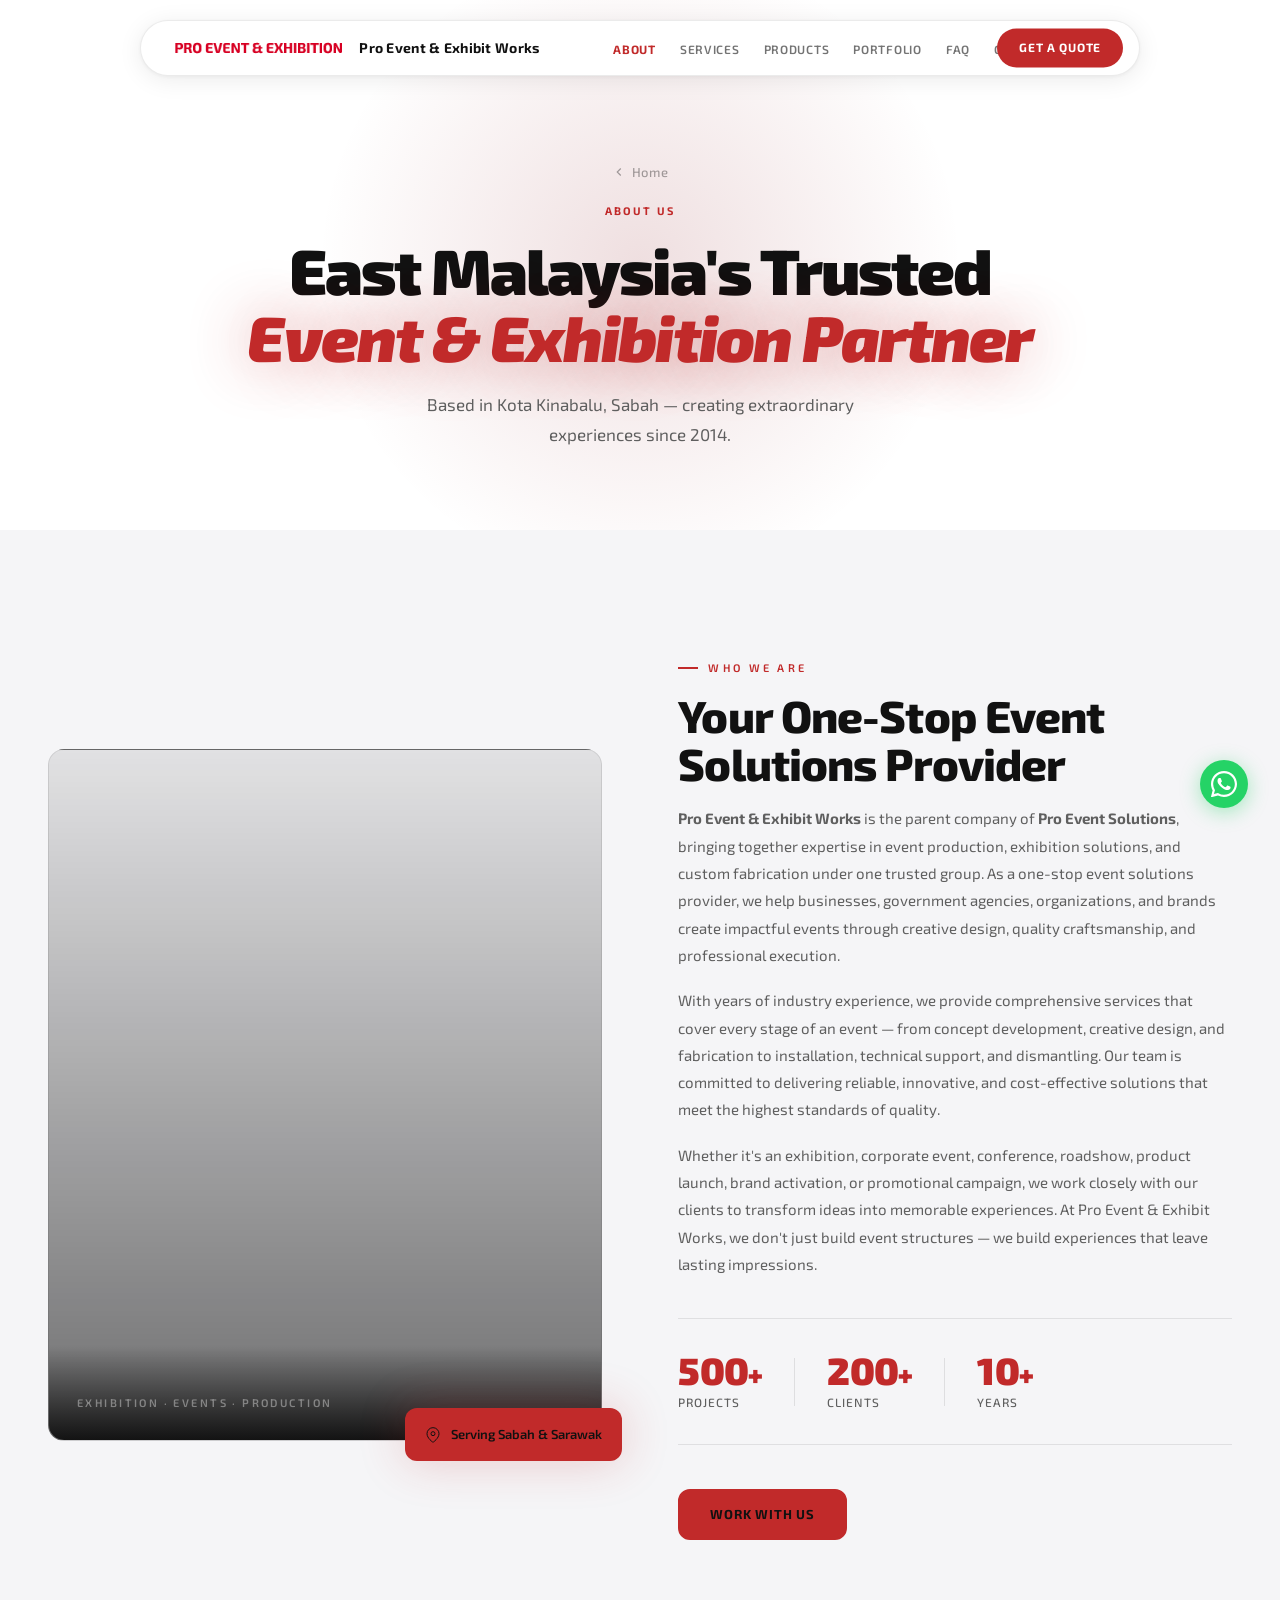
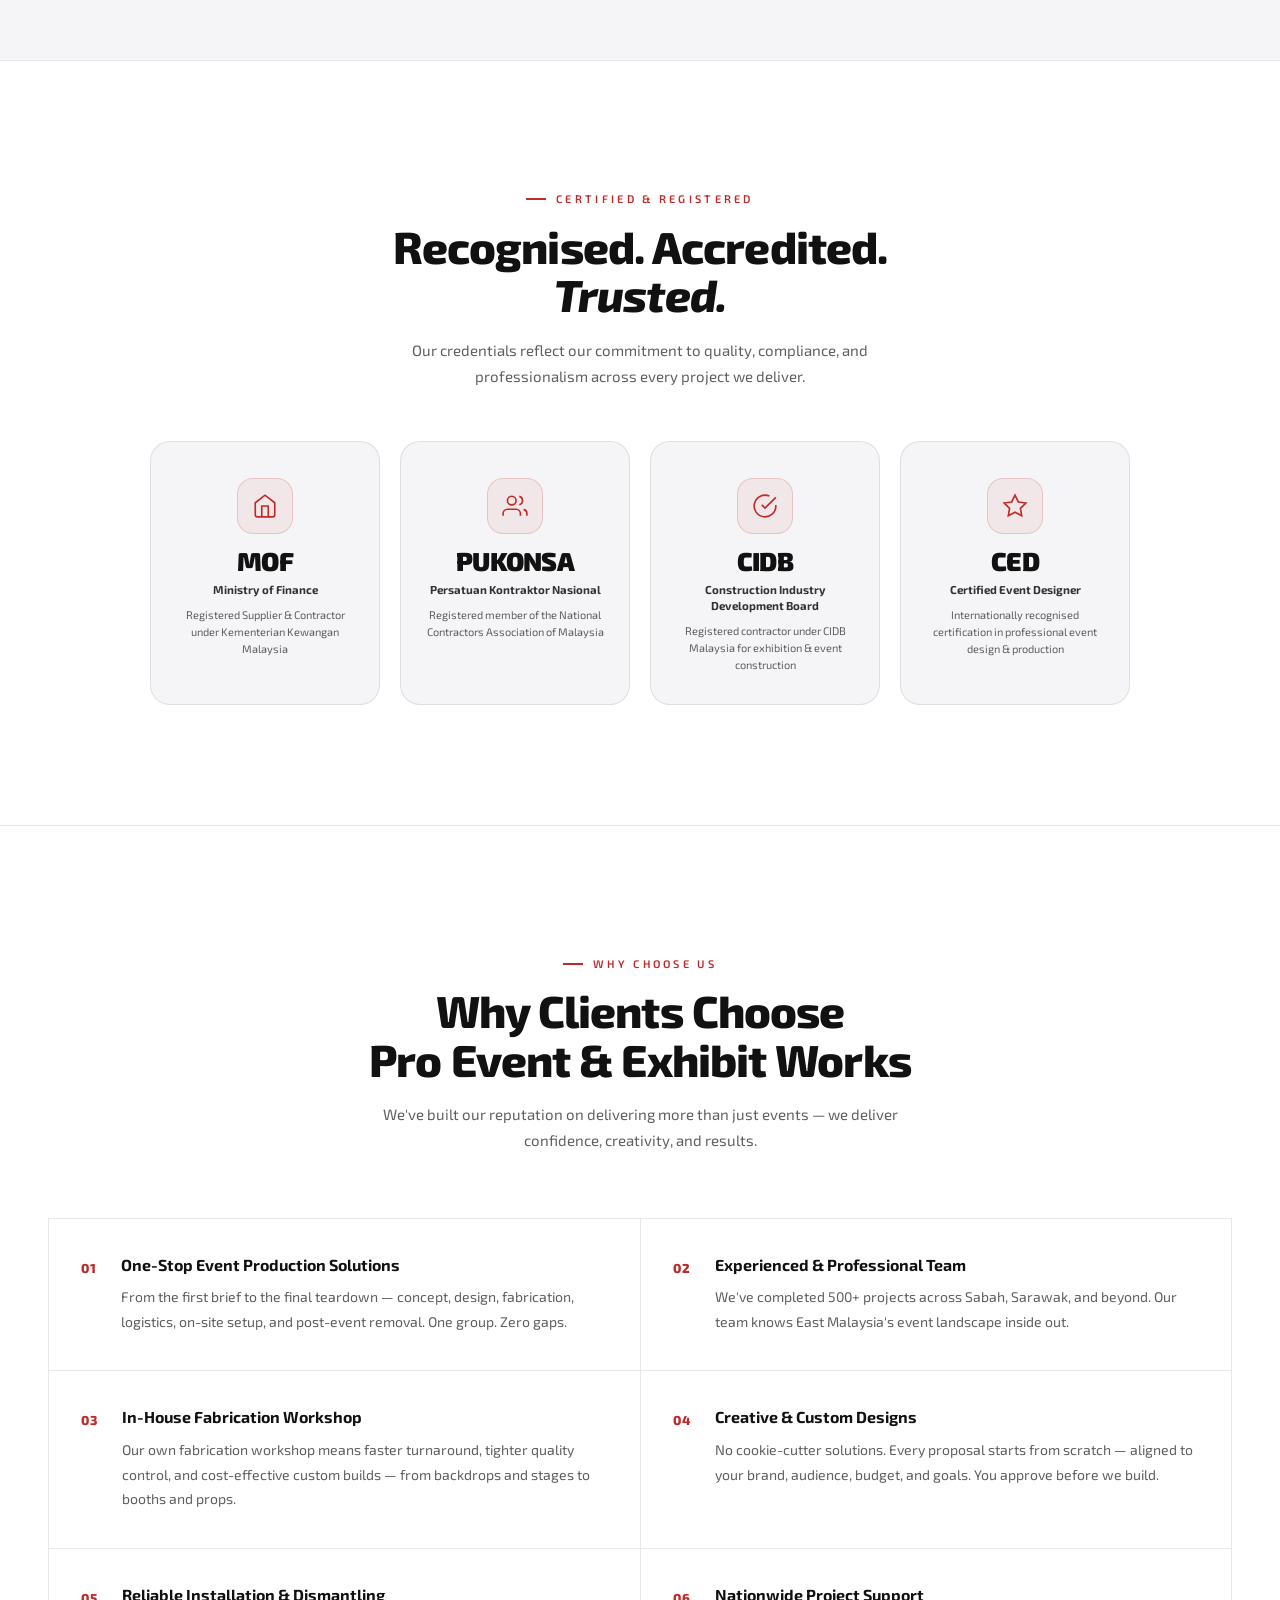
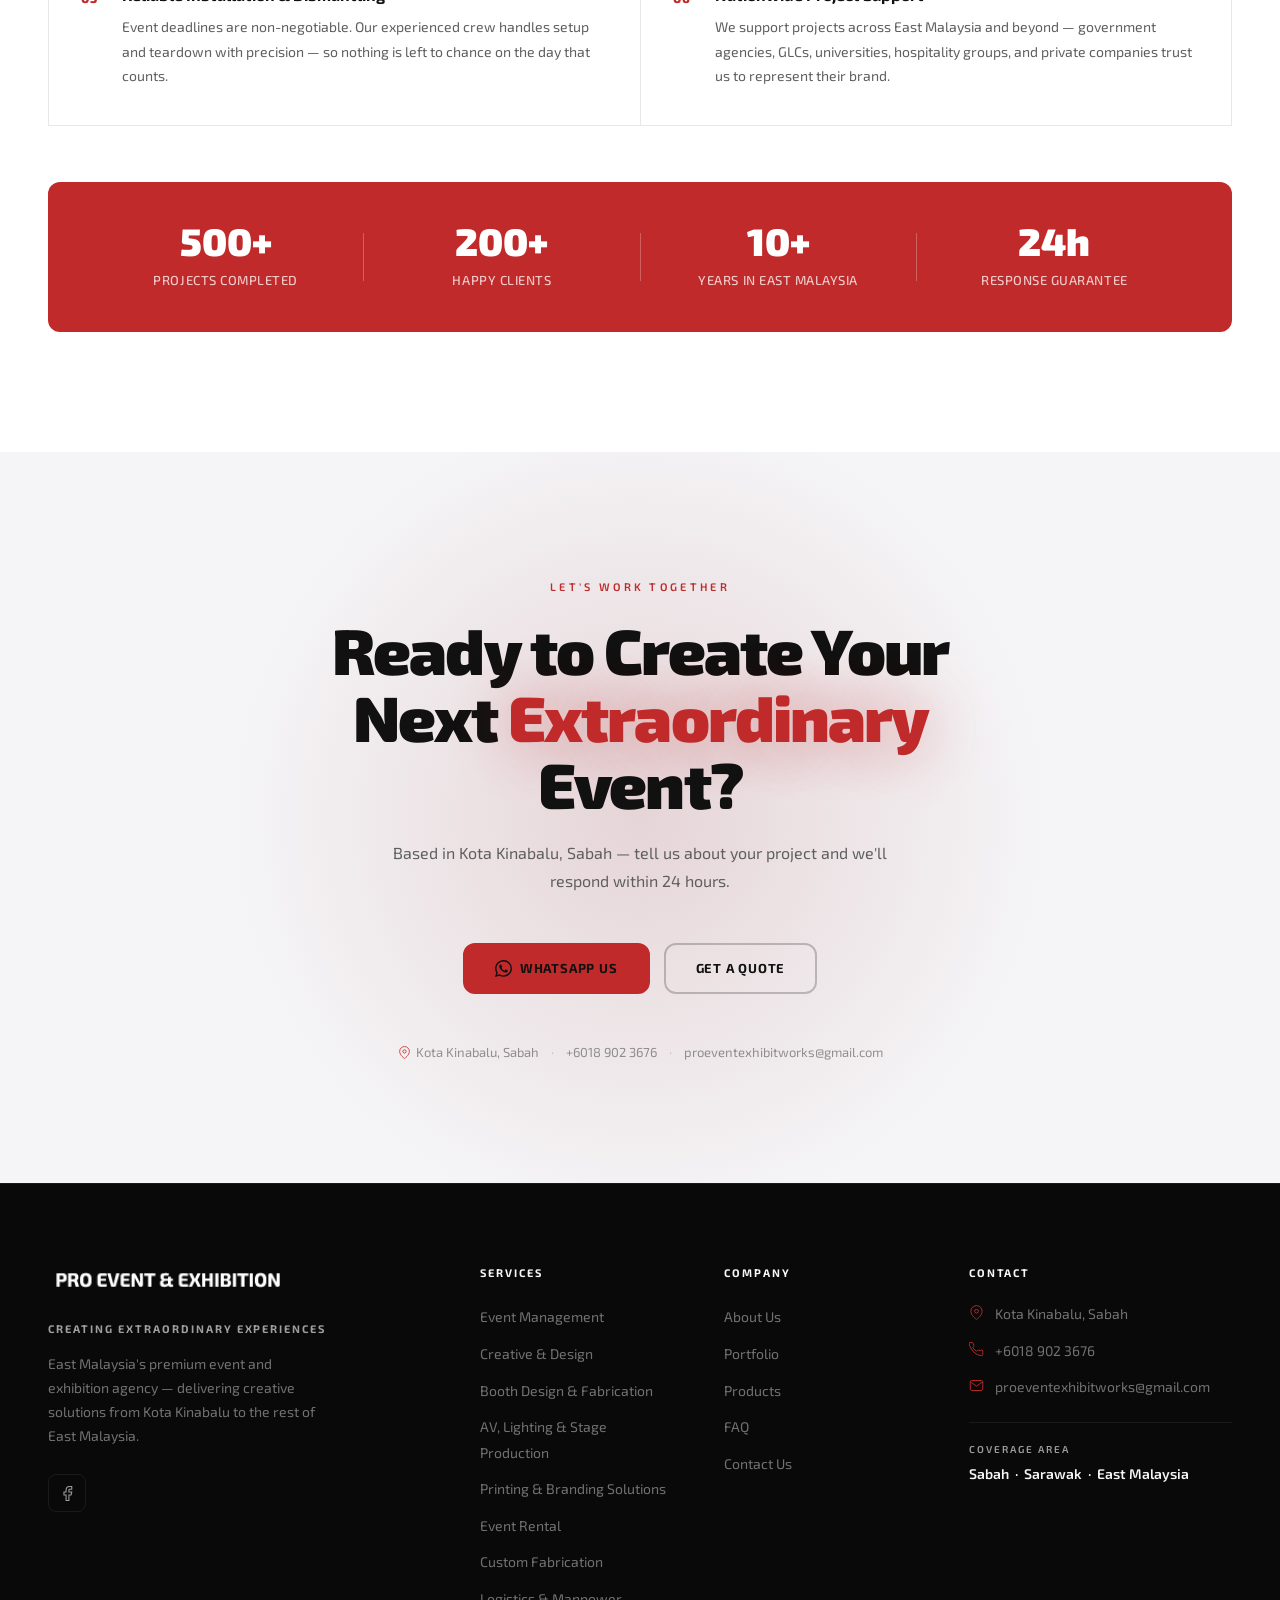
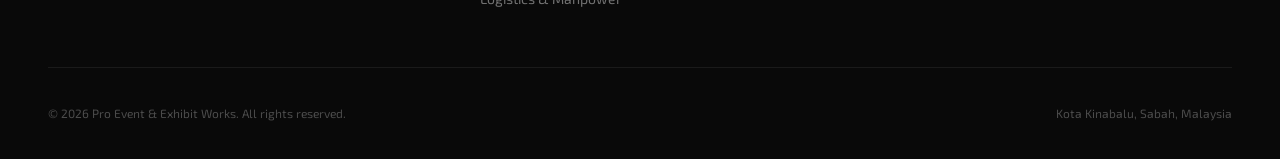
==== commit f428bd31: "feat: add company name text to navigation menu Added "Pro Event & Exhibit Works" text label next to " ====
--- a/about.html
+++ b/about.html
@@ -60,7 +60,7 @@
     <nav class="nav" id="nav">
         <div class="nav__container">
             <a href="index.html" class="nav__logo">
-                <img src="logo/LOGO COMPANY.png" alt="Pro Event &amp; Exhibit Works" class="nav__logo-img">
+                <img src="logo/LOGO COMPANY.png" alt="Pro Event &amp; Exhibit Works" class="nav__logo-img"><span class="nav__logo-name">Pro Event &amp; Exhibit Works</span>
             </a>
             <ul class="nav__links">
                 <li><a href="about.html" class="nav__link nav__link--active">About</a></li>
--- a/css/style.css
+++ b/css/style.css
@@ -238,6 +238,14 @@
     width: auto;
     display: block;
     object-fit: contain;
+}
+.nav__logo-name {
+    font-size: 14px;
+    font-weight: 700;
+    color: var(--white);
+    letter-spacing: 0.02em;
+    white-space: nowrap;
+    margin-left: 10px;
 }
 
 /* Desktop links */
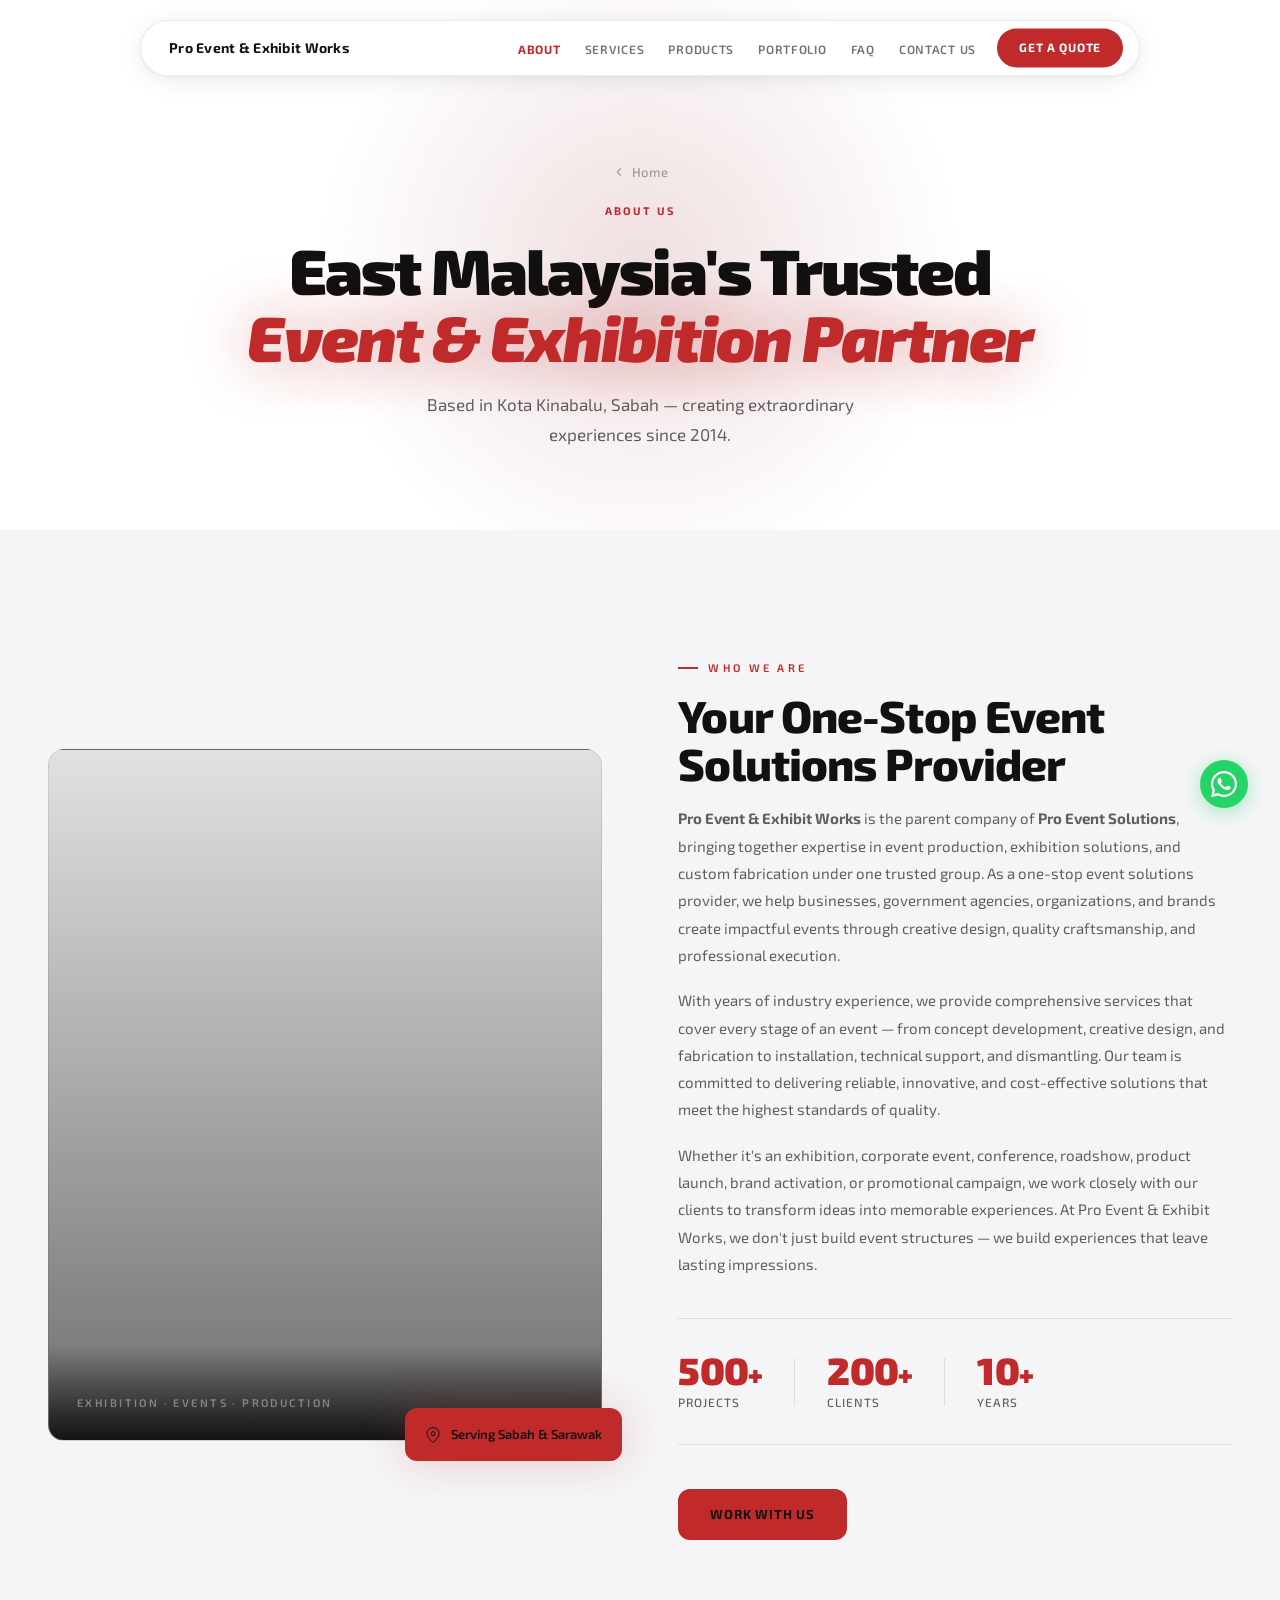
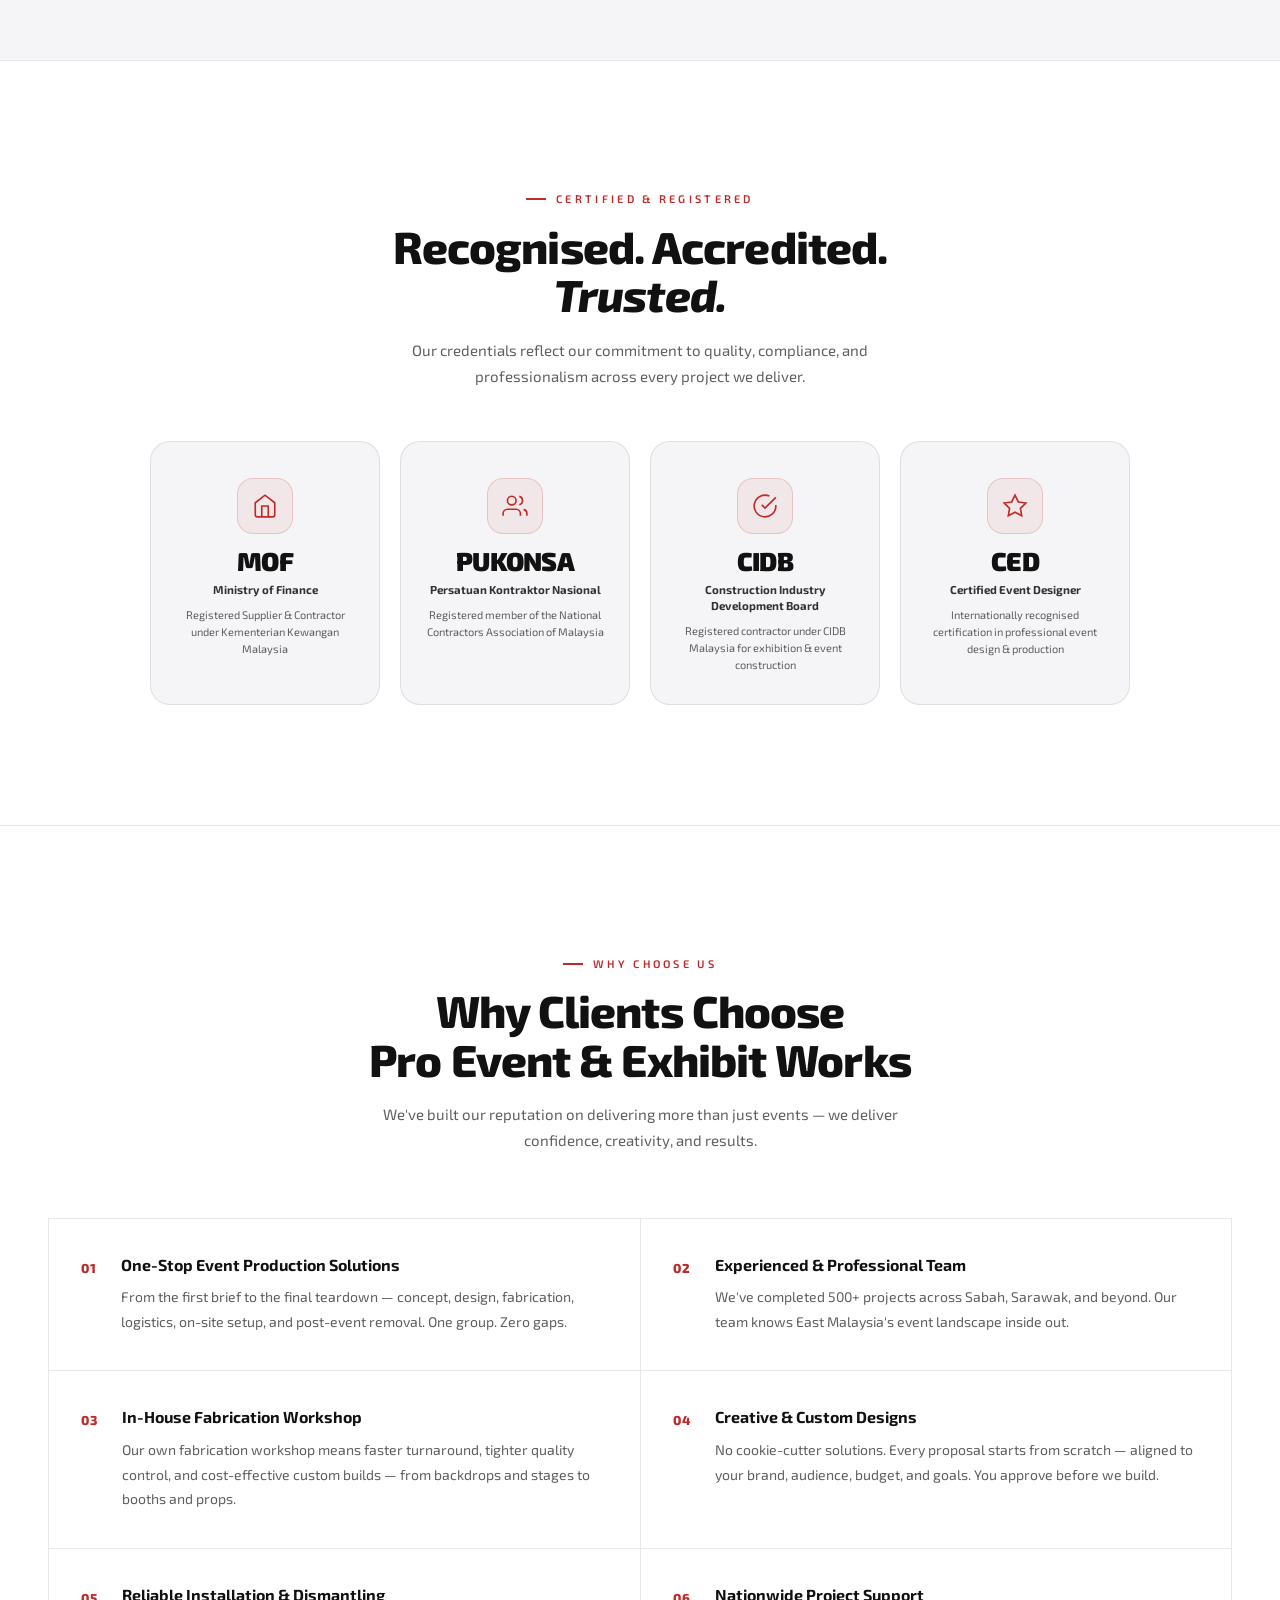
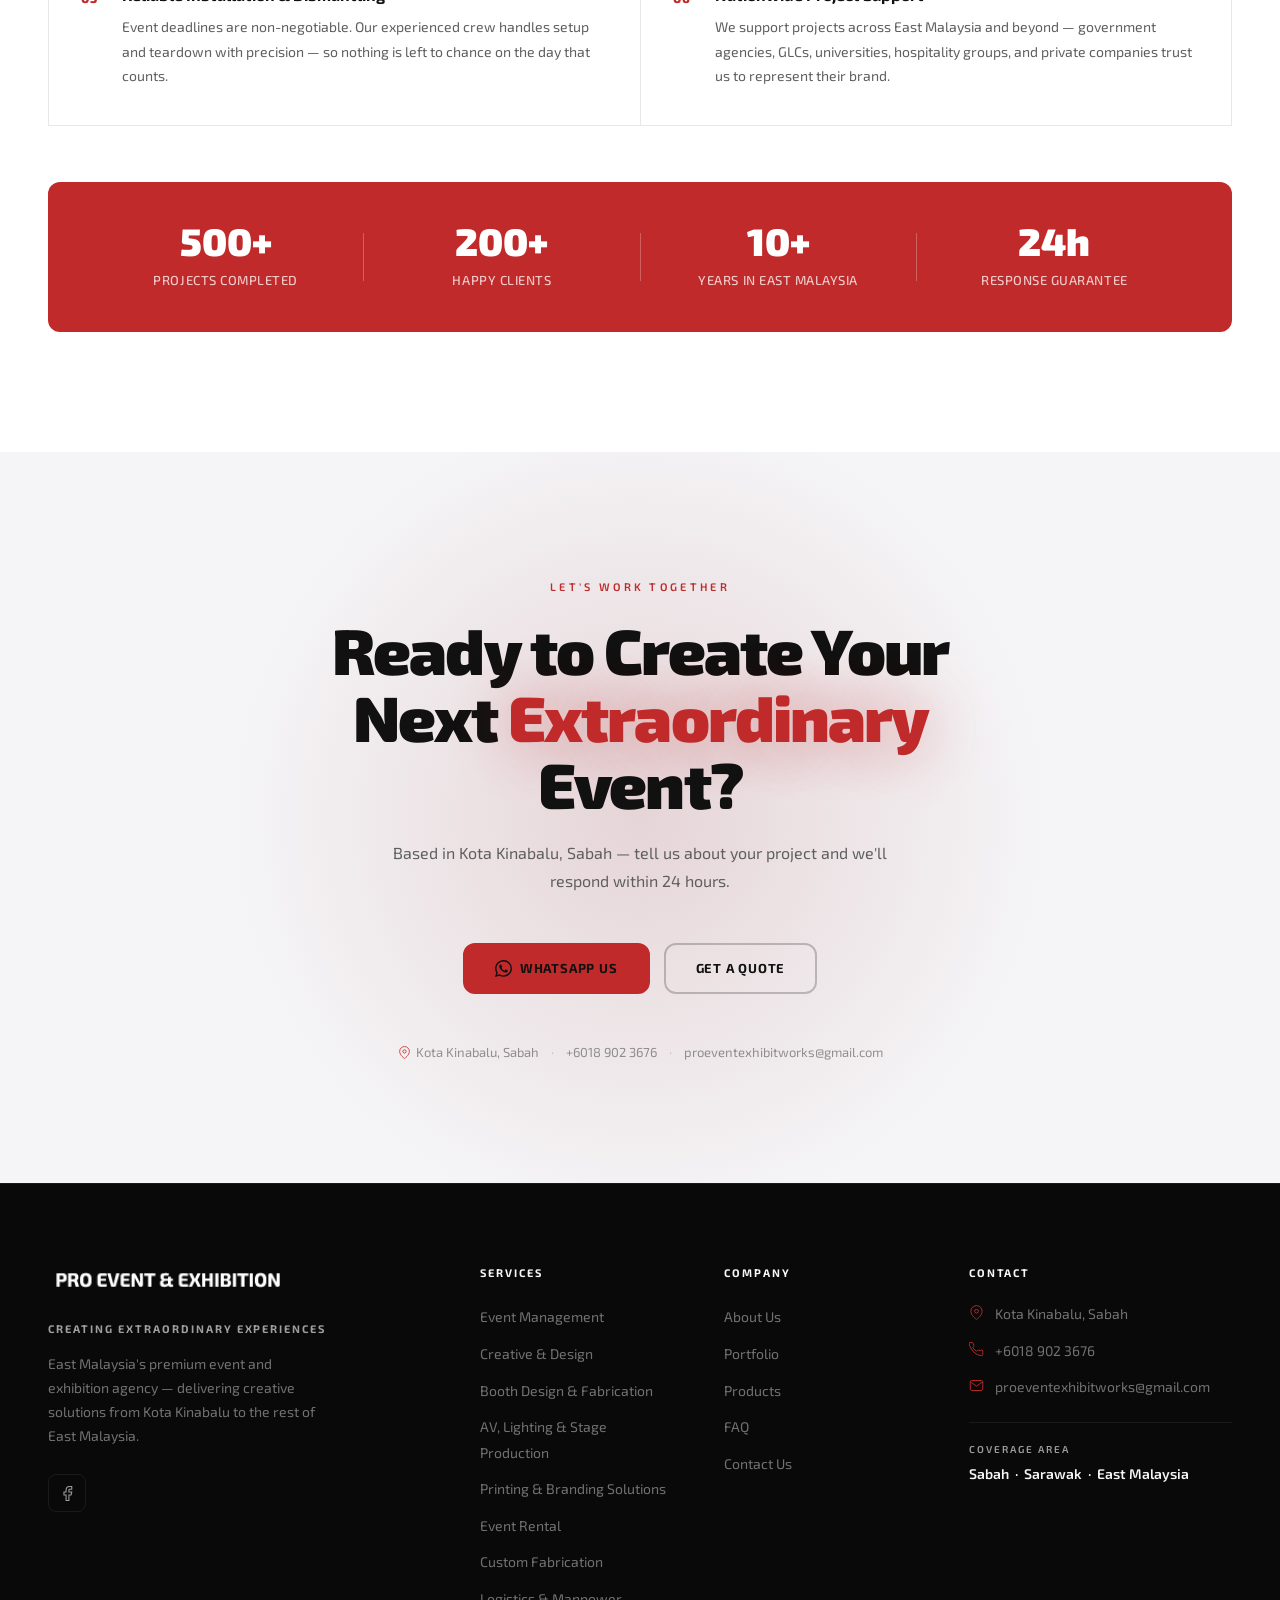
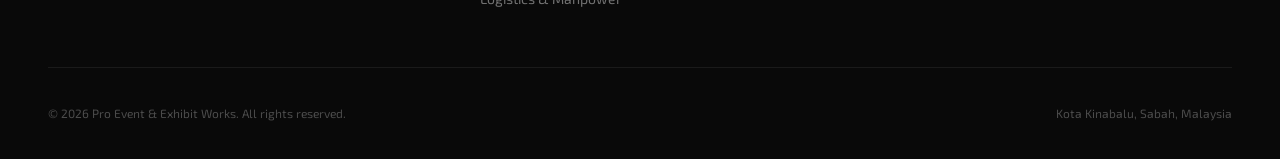
==== commit c716d5f2: "feat: remove logo image from nav, keep text name only" ====
--- a/about.html
+++ b/about.html
@@ -60,7 +60,7 @@
     <nav class="nav" id="nav">
         <div class="nav__container">
             <a href="index.html" class="nav__logo">
-                <img src="logo/LOGO COMPANY.png" alt="Pro Event &amp; Exhibit Works" class="nav__logo-img"><span class="nav__logo-name">Pro Event &amp; Exhibit Works</span>
+                <span class="nav__logo-name">Pro Event &amp; Exhibit Works</span>
             </a>
             <ul class="nav__links">
                 <li><a href="about.html" class="nav__link nav__link--active">About</a></li>
--- a/css/style.css
+++ b/css/style.css
@@ -245,7 +245,6 @@
     color: var(--white);
     letter-spacing: 0.02em;
     white-space: nowrap;
-    margin-left: 10px;
 }
 
 /* Desktop links */
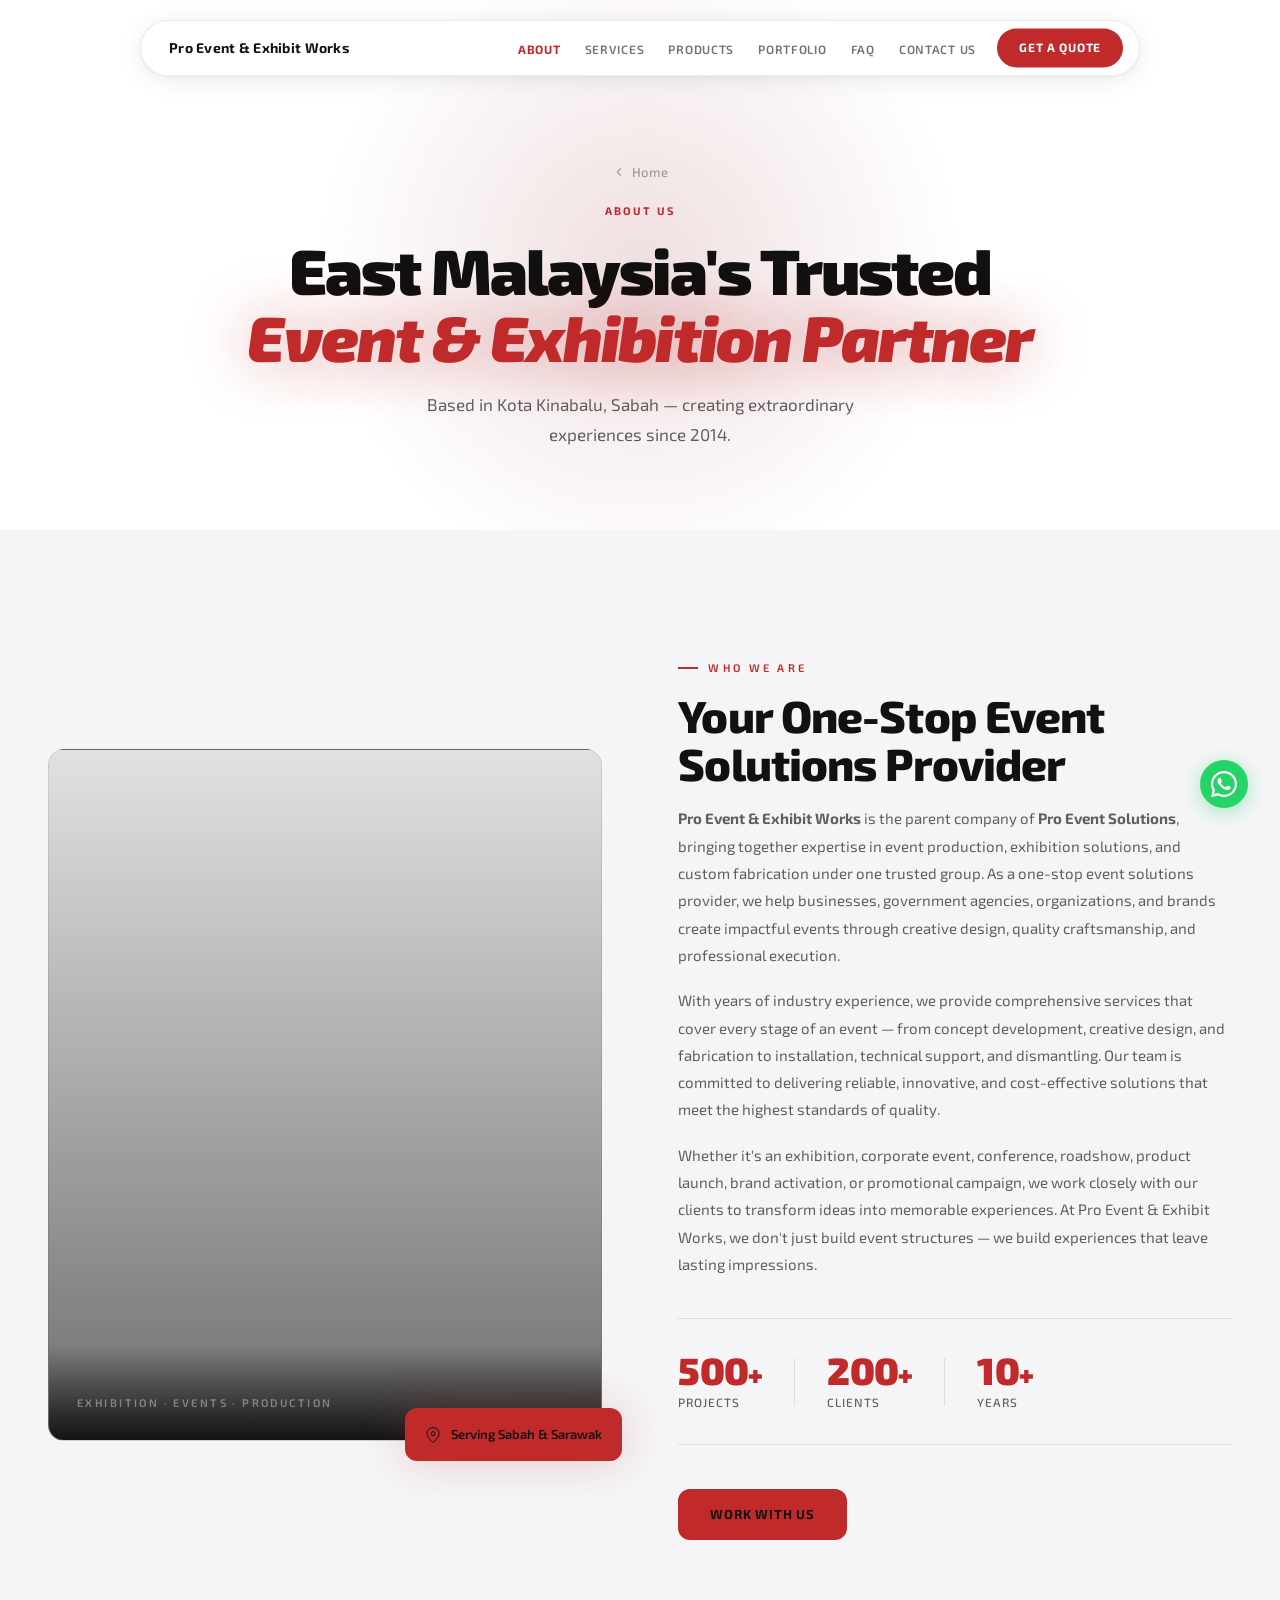
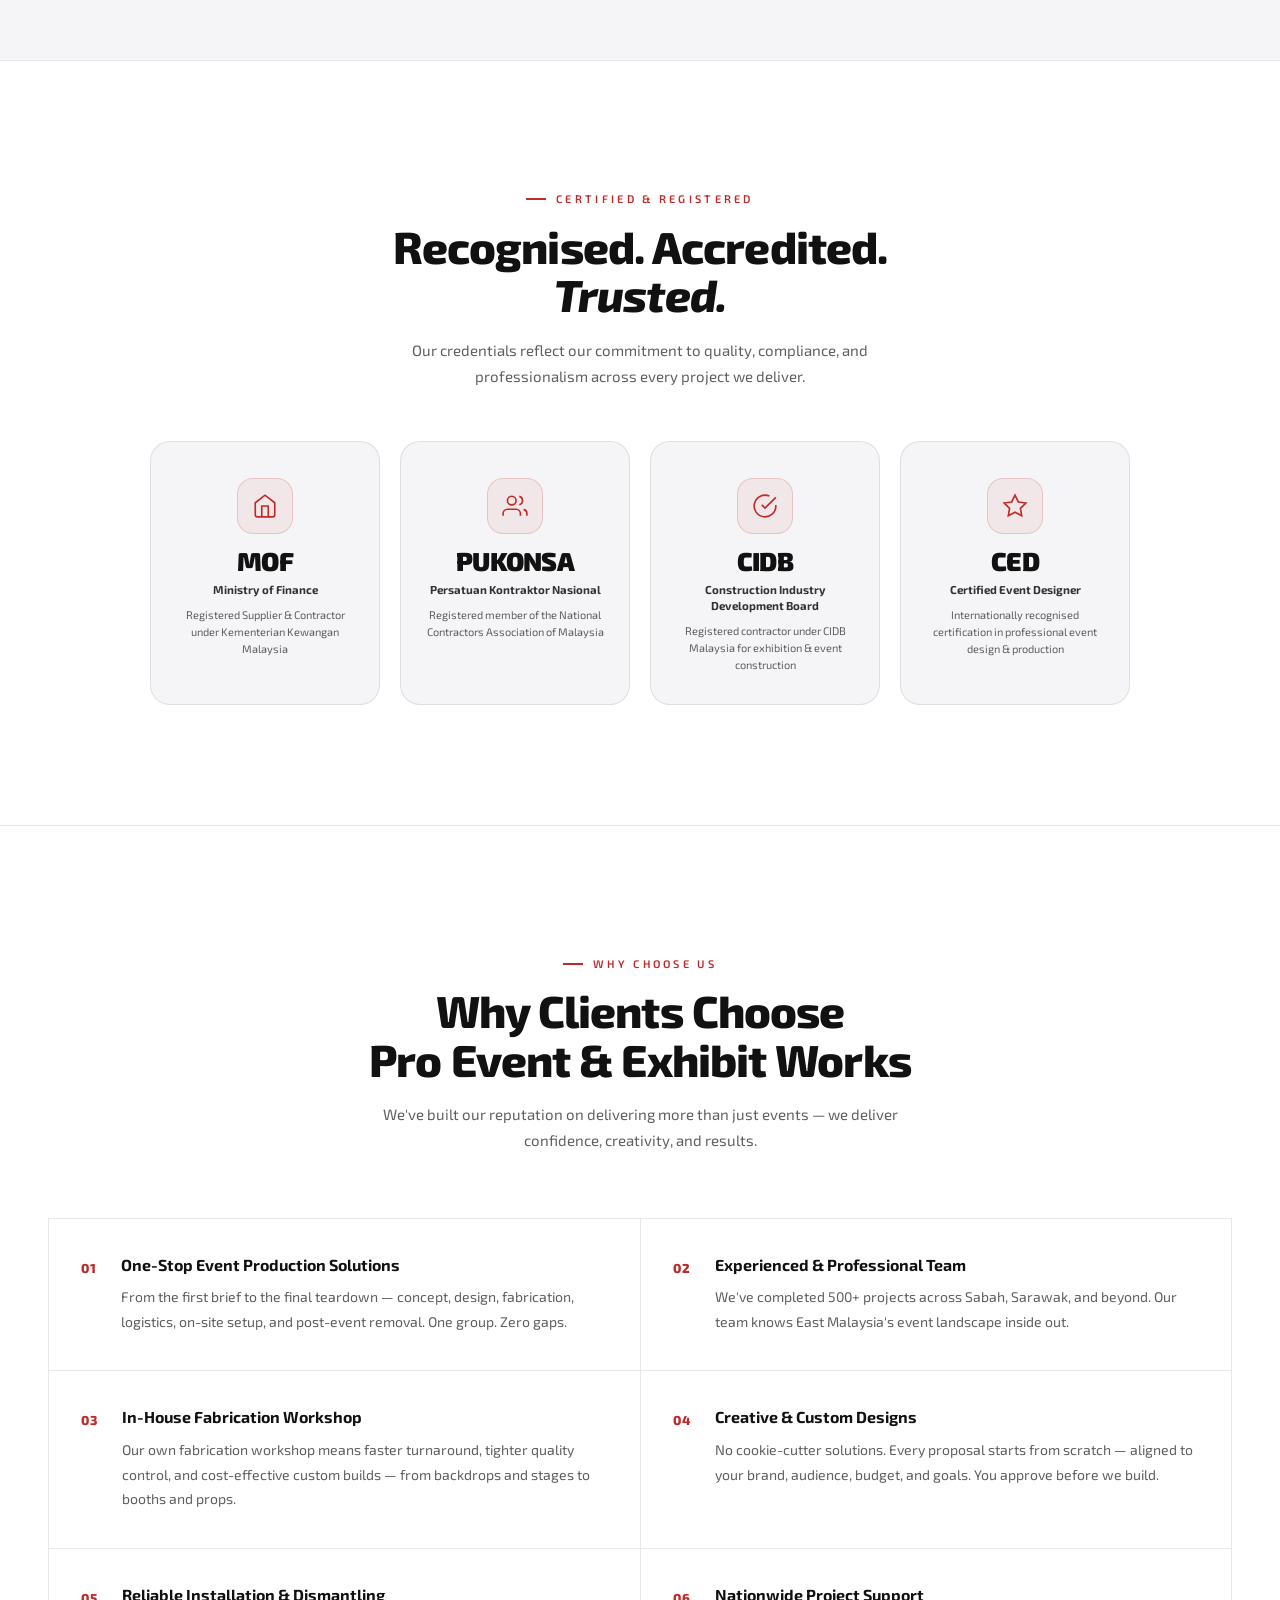
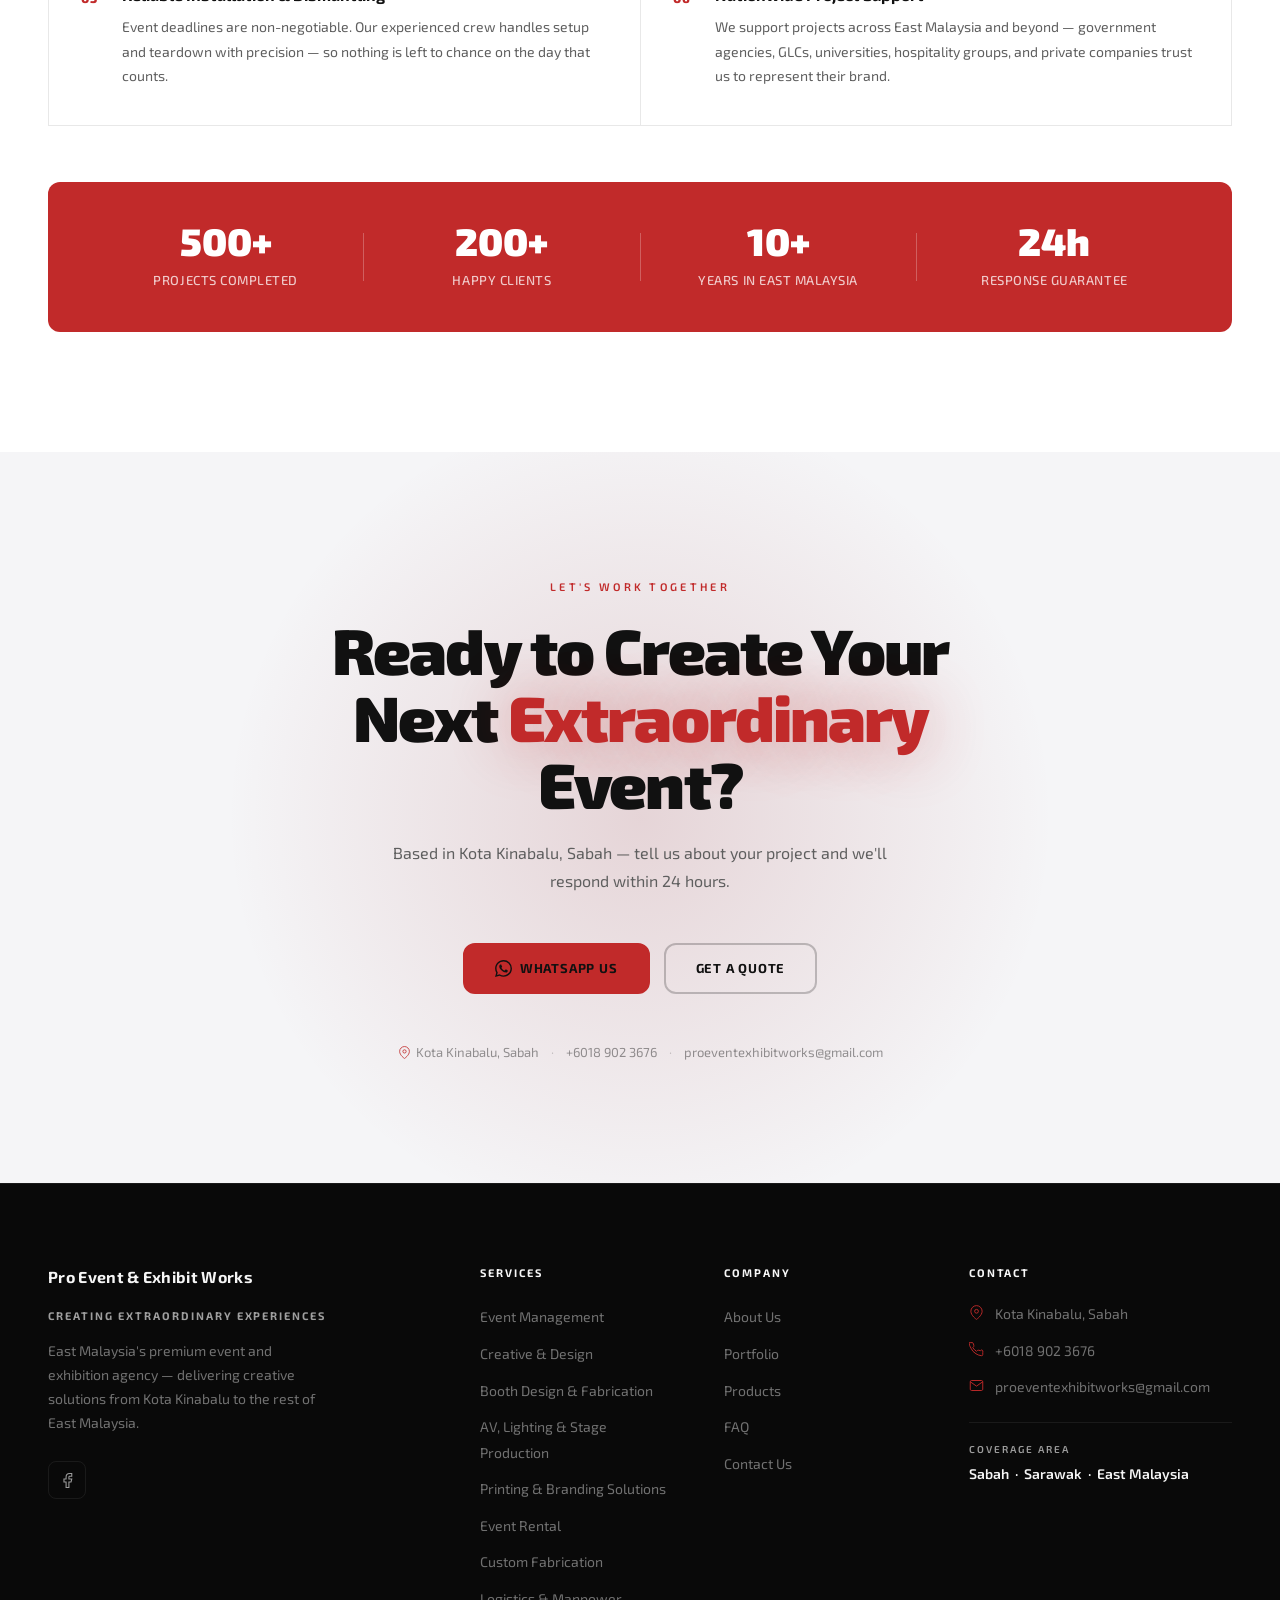
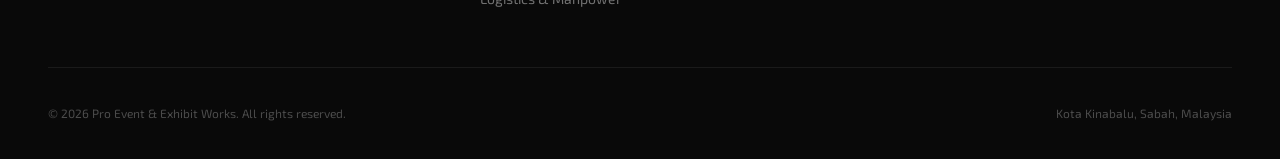
==== commit b57674b8: "feat: replace footer logo image with company name text" ====
--- a/about.html
+++ b/about.html
@@ -53,6 +53,14 @@
       }
     }
     </script>
+    <!-- Google tag (gtag.js) -->
+    <script async src="https://www.googletagmanager.com/gtag/js?id=AW-18288906556"></script>
+    <script>
+      window.dataLayer = window.dataLayer || [];
+      function gtag(){dataLayer.push(arguments);}
+      gtag('js', new Date());
+      gtag('config', 'AW-18288906556');
+    </script>
 </head>
 <body>
 
@@ -314,7 +322,7 @@
             <div class="footer__grid">
                 <div class="footer__brand">
                     <a href="index.html" class="footer__logo">
-                        <img src="logo/LOGO COMPANY.png" alt="Pro Event &amp; Exhibit Works" class="footer__logo-img">
+                        <span class="footer__logo-name">Pro Event &amp; Exhibit Works</span>
                     </a>
                     <p class="footer__tagline">Creating Extraordinary Experiences</p>
                     <p class="footer__desc">East Malaysia's premium event and exhibition agency — delivering creative solutions from Kota Kinabalu to the rest of East Malaysia.</p>
--- a/css/style.css
+++ b/css/style.css
@@ -1931,7 +1931,13 @@
 }
 
 .footer__logo { margin-bottom: 18px; display: inline-block; }
-.footer__logo-img { height: 32px; width: auto; display: block; object-fit: contain; filter: brightness(0) invert(1); }
+.footer__logo-name {
+    font-size: 16px;
+    font-weight: 700;
+    color: var(--white);
+    letter-spacing: 0.02em;
+    white-space: nowrap;
+}
 .footer__tagline {
     font-family: var(--font-head);
     font-size: 11px;
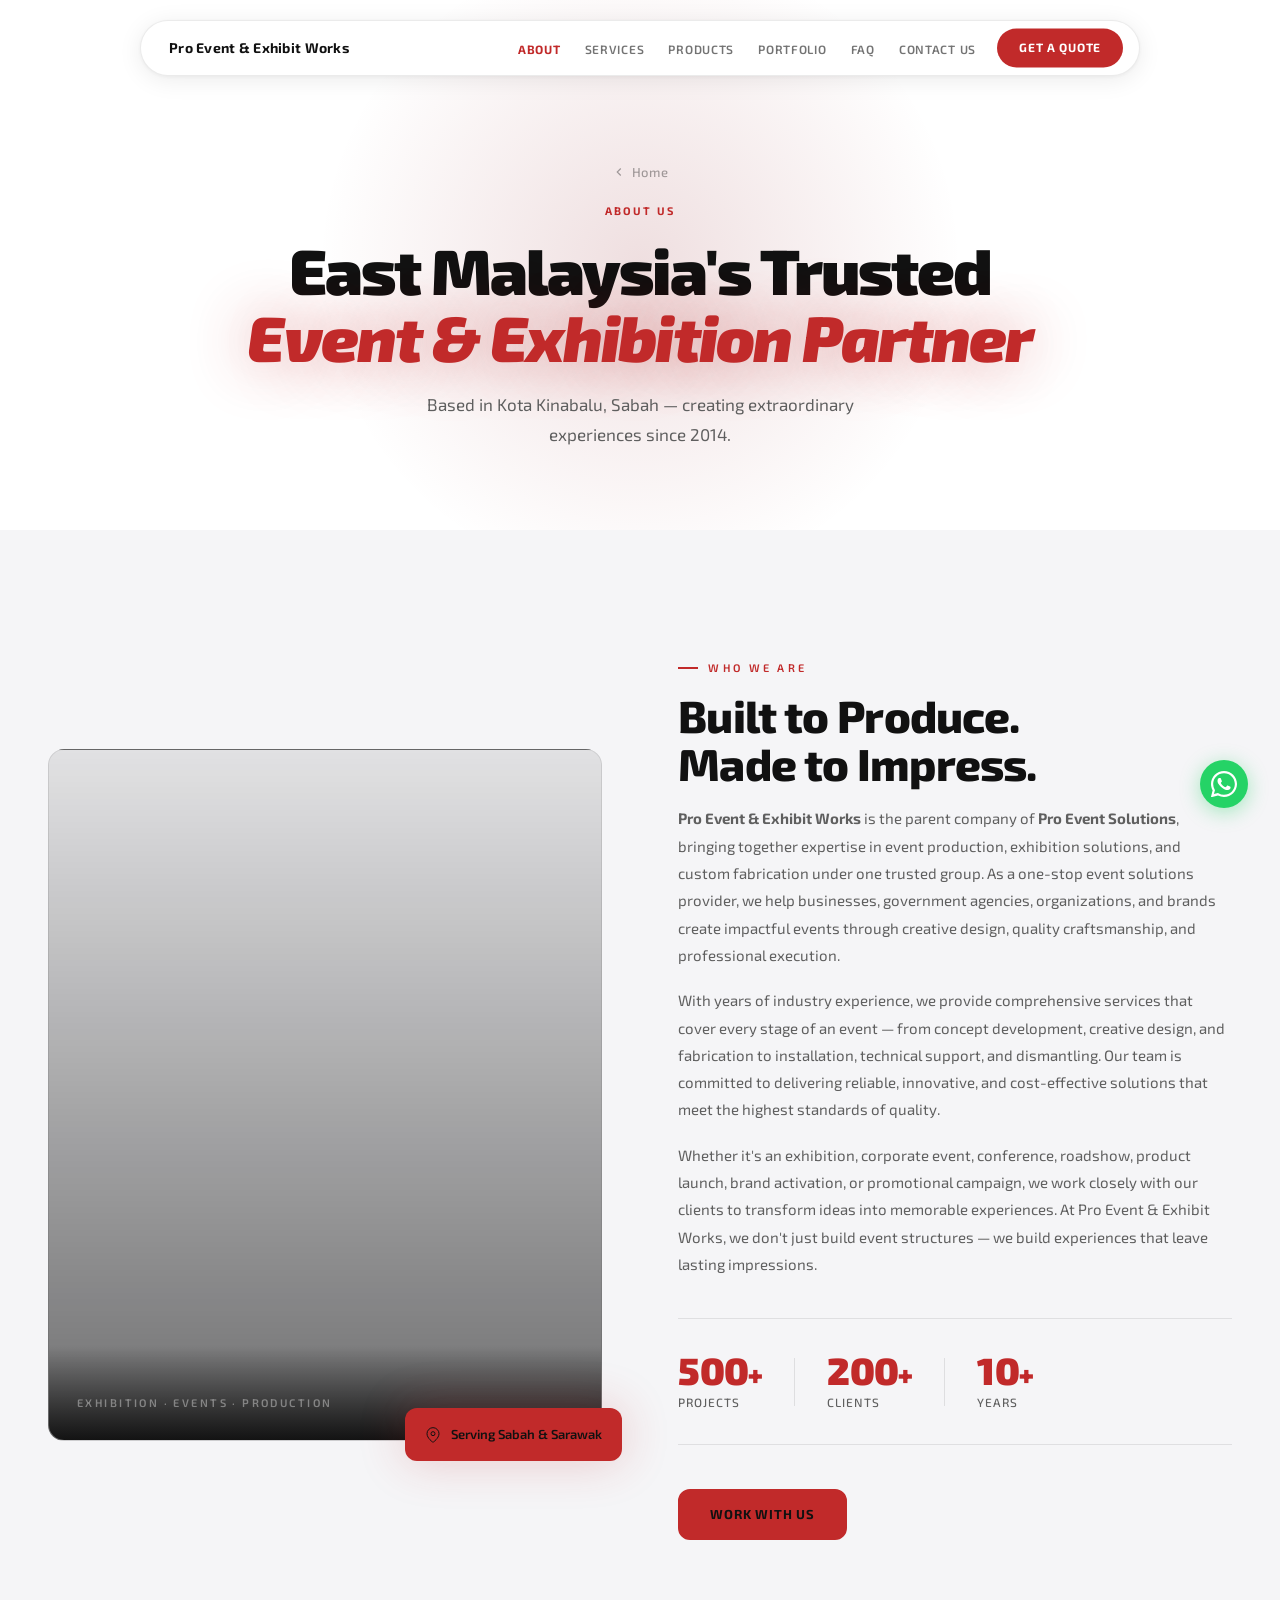
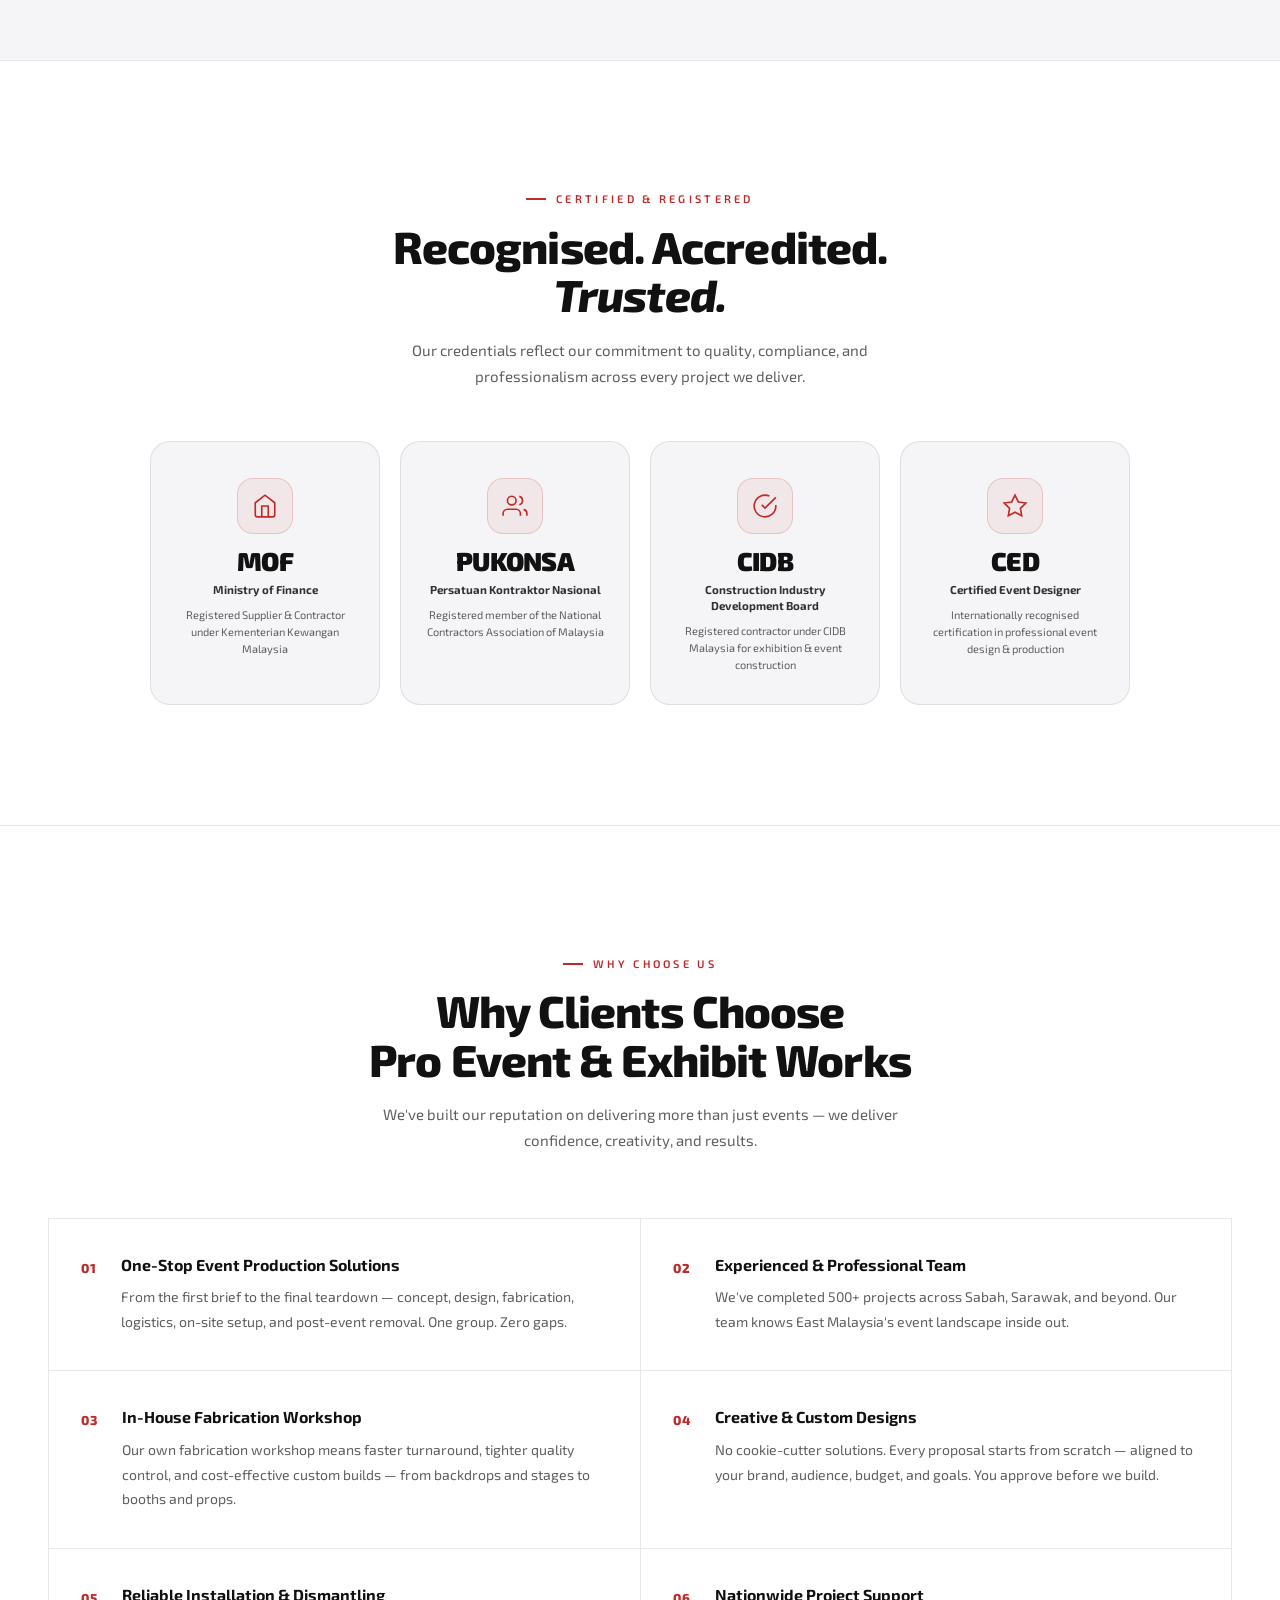
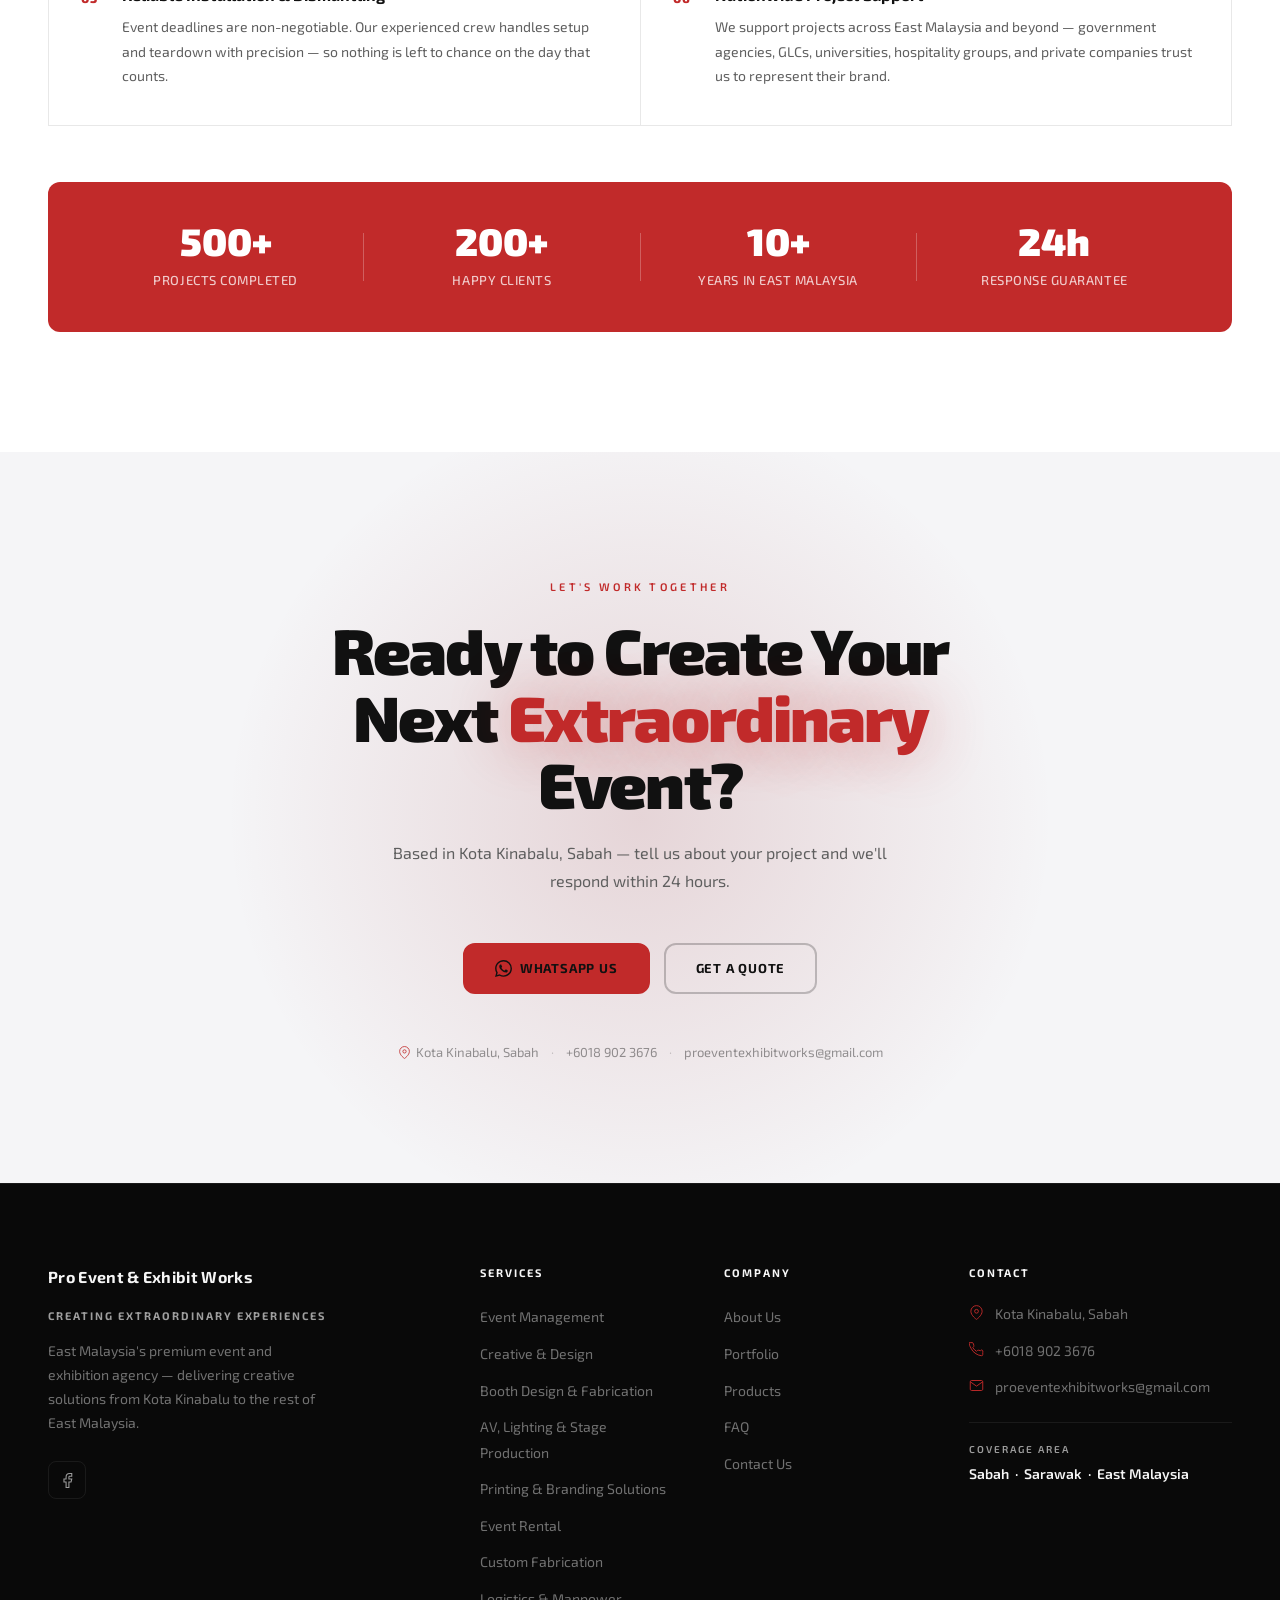
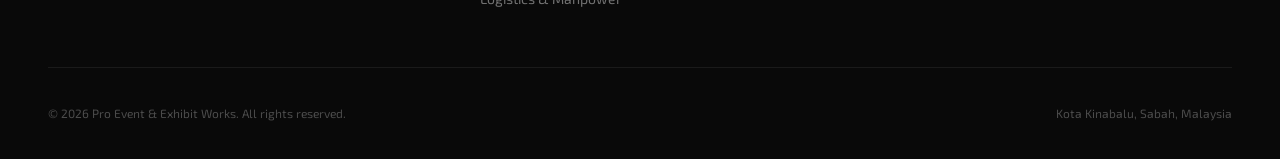
==== commit a5194342: "feat: shift content tone from event management to event production Updated key headings, description" ====
--- a/about.html
+++ b/about.html
@@ -127,7 +127,7 @@
             </div>
             <div class="about__content fade-up">
                 <span class="section-eyebrow">Who We Are</span>
-                <h2 class="section-title">Your One-Stop Event<br>Solutions Provider</h2>
+                <h2 class="section-title">Built to Produce.<br>Made to Impress.</h2>
                 <p class="about__text"><strong>Pro Event &amp; Exhibit Works</strong> is the parent company of <strong>Pro Event Solutions</strong>, bringing together expertise in event production, exhibition solutions, and custom fabrication under one trusted group. As a one-stop event solutions provider, we help businesses, government agencies, organizations, and brands create impactful events through creative design, quality craftsmanship, and professional execution.</p>
                 <p class="about__text">With years of industry experience, we provide comprehensive services that cover every stage of an event — from concept development, creative design, and fabrication to installation, technical support, and dismantling. Our team is committed to delivering reliable, innovative, and cost-effective solutions that meet the highest standards of quality.</p>
                 <p class="about__text">Whether it's an exhibition, corporate event, conference, roadshow, product launch, brand activation, or promotional campaign, we work closely with our clients to transform ideas into memorable experiences. At Pro Event &amp; Exhibit Works, we don't just build event structures — we build experiences that leave lasting impressions.</p>
